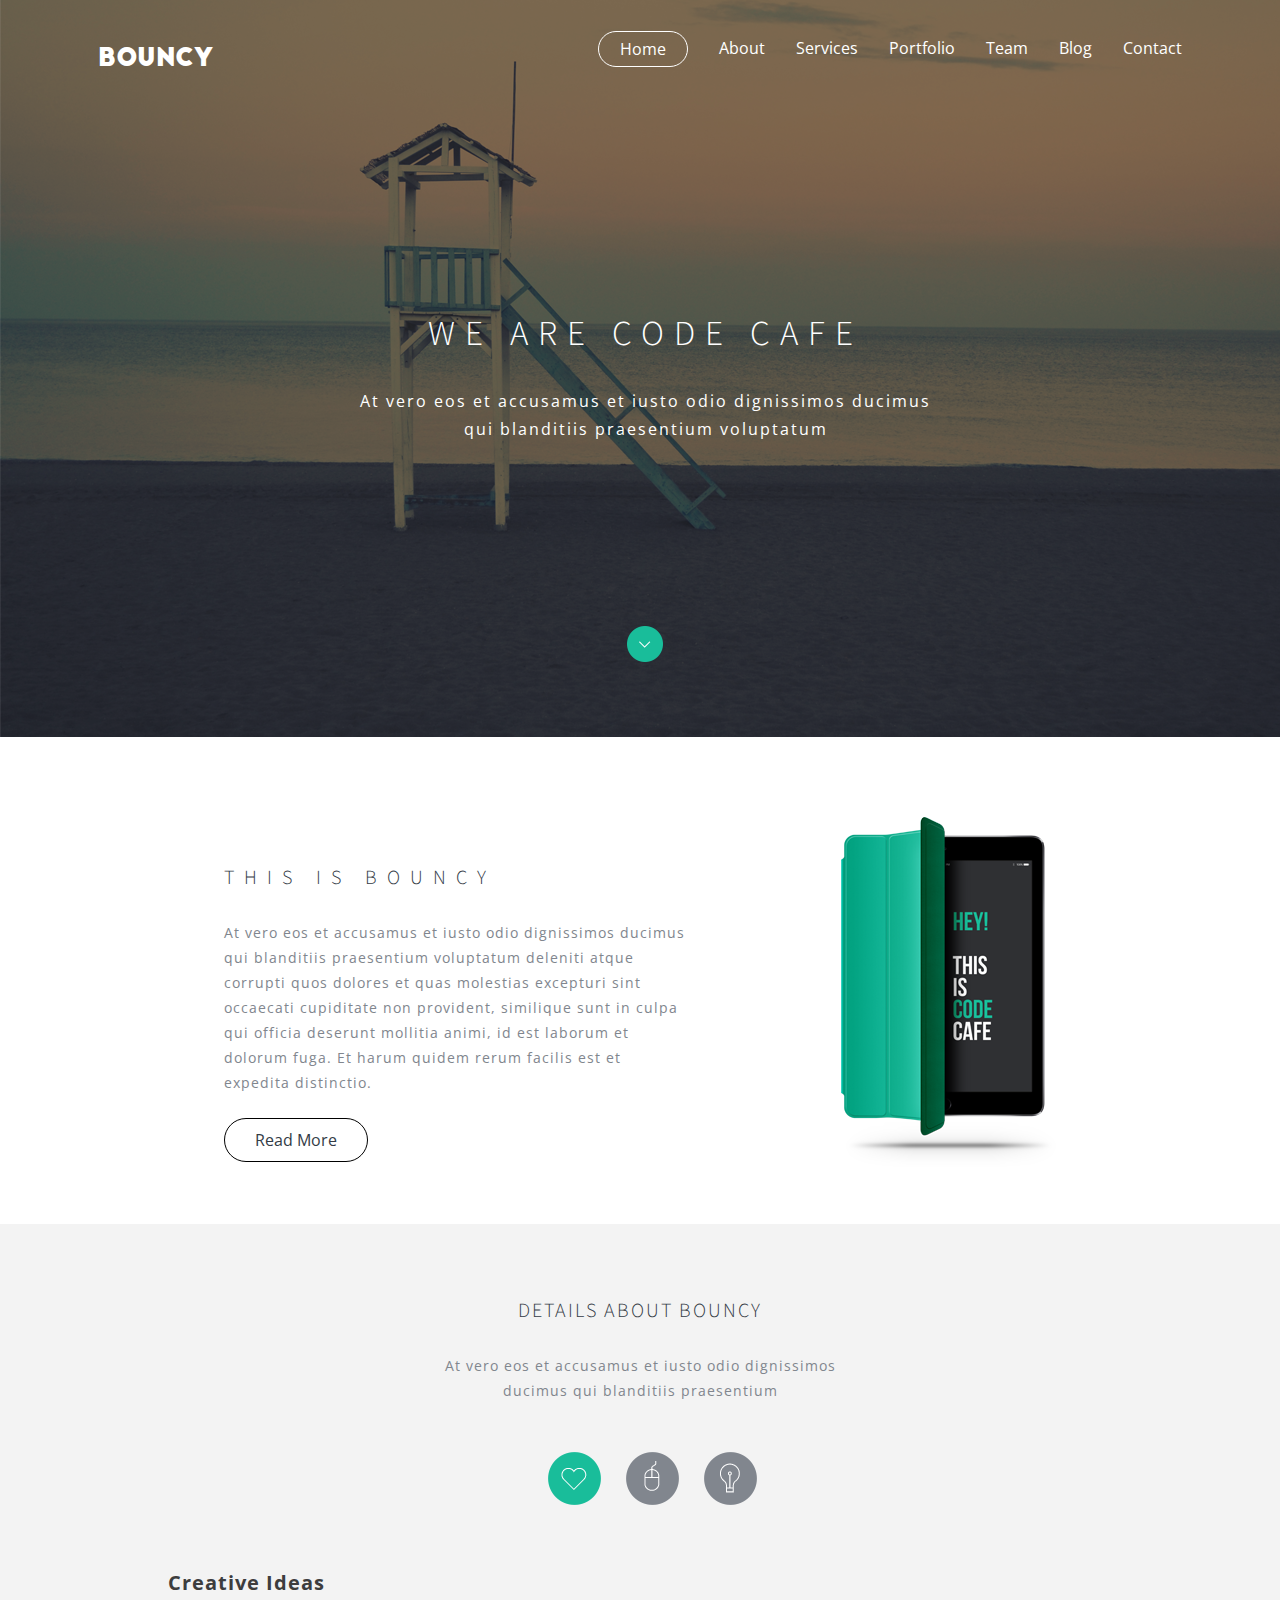
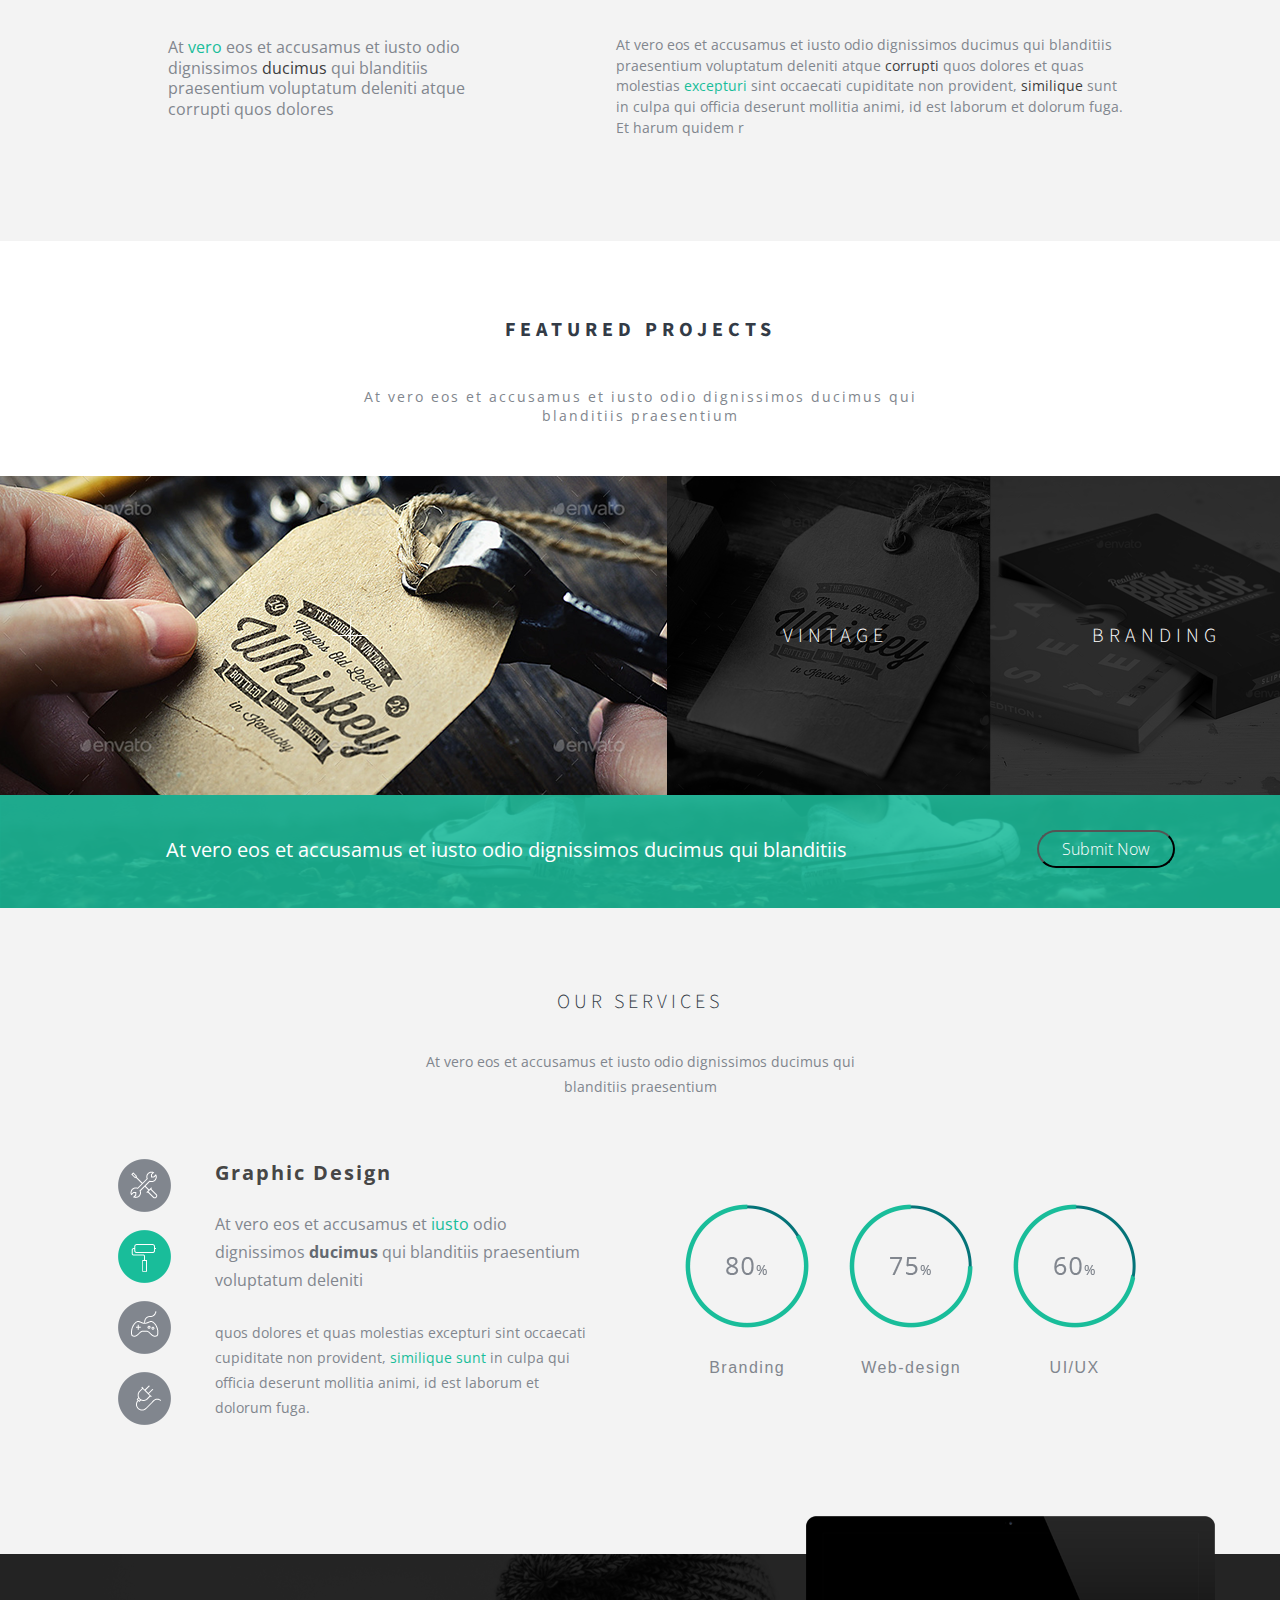
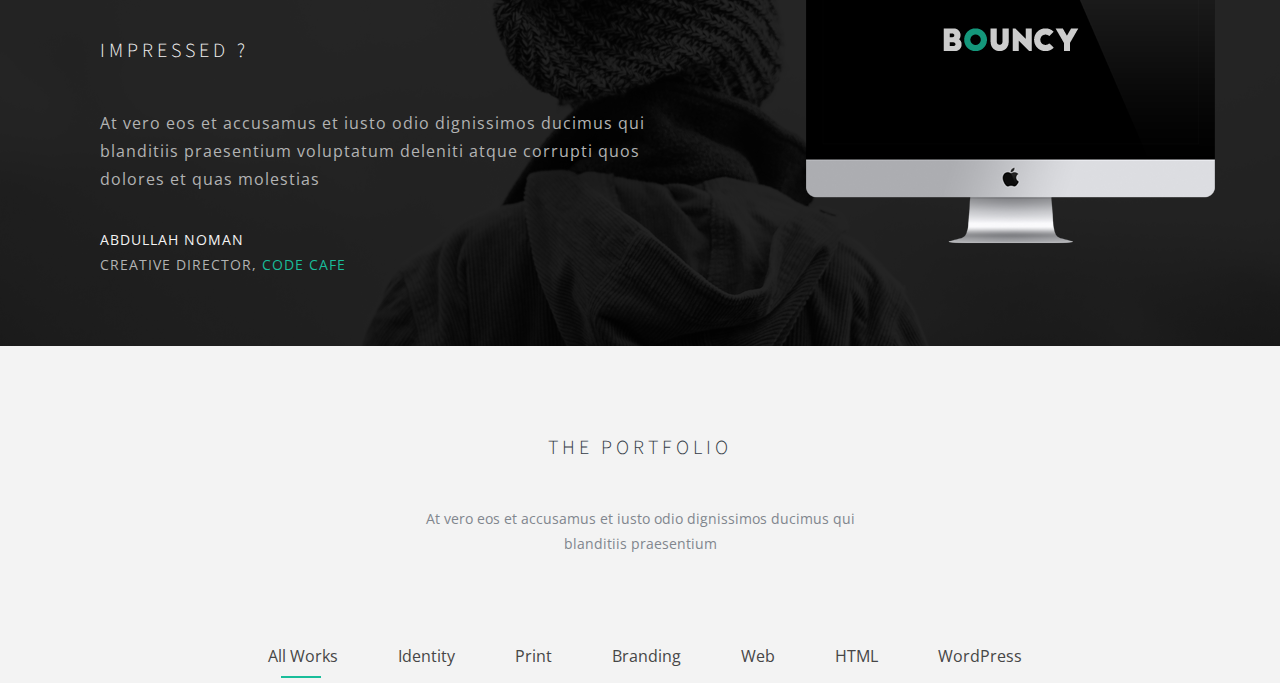
==== index.html @ ef4cc8e7 "з" ====
<!DOCTYPE html>
<html lang="en">
<head>
	<meta charset="UTF-8">
	<title>First Landing</title>
	<link rel="stylesheet" type="text/css" href="style.css">
	<script src="form_appear.js"></script>	
	<meta name="viewport" content="width=device-width, initial-scale=0.3">
	<link href="https://fonts.googleapis.com/css?family=Open+Sans|Source+Sans+Pro:300&display=swap" rel="stylesheet">
<link href="https://fonts.googleapis.com/css?family=Source+Sans+Pro:300&display=swap" rel="stylesheet">
<link href="https://fonts.googleapis.com/css?family=Muli:300&display=swap" rel="stylesheet">
<link href="https://fonts.googleapis.com/css?family=Assistant:300&display=swap" rel="stylesheet">
</head>
<body>

	<div class='header'>
		<div class='header_menu'>
	<div class='logo'><p>BOUNCY</p></div>
	<div class='menu'>
		<ul class='menulist'>
			<li>Home</li>
		<li>About</li>
		<li>Services</li>
		<li>Portfolio</li>
		<li>Team</li>
		<li>Blog</li>
		<li>Contact</li>
	   </ul>
	</div><!-------------------menu closer div---------------->

</div><!----------------------header_menu closer div-------------->

<div class="main">
	<div class="h1">
<h1>WE ARE CODE CAFE</h1></div>	
<div class="p1">
<p>At vero eos et accusamus et iusto odio dignissimos ducimus qui blanditiis praesentium voluptatum</p></div>
</div>
<img src="images/hover.png" alt="" class="hover">
</div><!-----------------------------------div header closer---------->





<!--------------------------------------------------------------------second PAGE----------------------------------------->
<div class="container2p">
		<div class="contentwrap2p">

		<div class="text">
			<div class="h1"><h1 id='bouncy2p'>THIS IS BOUNCY</h1></div>
			<p>At vero eos et accusamus et iusto odio dignissimos ducimus qui blanditiis praesentium voluptatum deleniti atque corrupti quos dolores et quas molestias excepturi sint occaecati cupiditate non provident, similique sunt in culpa qui officia deserunt mollitia animi, id est laborum et dolorum fuga. Et harum quidem rerum facilis est et expedita distinctio. </p>
			<div class="button">
				<button onclick='appear();' type='button' id='read_more'>Read More</button>
			</div>
		</div>
		<div class="img">
			<img src="images/ipad.png" alt="ipadpic">
		</div>

        </div><!---------------------------------contentwrap2p closer-------->

	</div>	<!---------------------------container2p closer----------->
	 <div id='form_overlay' class="form_overlay"><img src="images/form.png" alt=""></div>



<!-------------------------------------------------------THIRD PAGE----------------------------------------->

<div class="wrapper3p">

<div class="content3p">

	<div class="h13p"><h1>DETAILS ABOUT BOUNCY</h1></div>

	<div class="p3p"><p>At vero eos et accusamus et iusto odio dignissimos ducimus qui blanditiis praesentium</p></div>

	<div class="icons">
		<div class="icon1"><img src="images/icon1.png" alt=""></div>
		<div class="icon2"><img src="images/icon2.png" alt=""></div>
		<div class="icon3"><img src="images/icon3.png" alt=""></div>
	</div><!--icons close--->

</div><!--content3p close----->
<h1 id='ideas'>Creative Ideas</h1>
<div class="bottom_content">

	<div class="paragraph1" >
		
		<p>At <span class='blue'>vero</span> eos et accusamus et iusto odio dignissimos <span class='grey'>ducimus</span> qui blanditiis praesentium voluptatum deleniti atque corrupti quos dolores </p>
	</div><!-------paragraph 1 close----->

	<div class="paragraph2" >
		<p>At vero eos et accusamus et iusto odio dignissimos ducimus qui blanditiis praesentium voluptatum deleniti atque <span class='grey'>corrupti</span> quos dolores et quas molestias <span class='blue'>excepturi</span> sint occaecati cupiditate non provident, <span class='grey'>similique</span> sunt in culpa qui officia deserunt mollitia animi, id est laborum et dolorum fuga. Et harum quidem r</p>
	</div><!------paragraph 2 close------>

</div><!---------botom content close------>

</div><!----------wrapper3p close----------->

<!----------------------------------------------------4 page-------------------------------------->

	<div class="wrapper4p">
		<h1>FEATURED PROJECTS</h1>
		<p>At vero eos et accusamus et iusto odio dignissimos ducimus qui blanditiis praesentium</p>
	</div>

<!----------------------------------------------------5 page-------------------------------------->

<div class="images5p">
	<div id='ph1'class="photos"><img src="images/img15p.png" alt=""><div class="default1"><h1></h1></div></div>
	<div id='ph2'class="photos"><img src="images/img25p.png" alt=""><div class="default2"><div class="centered"><h1>VINTAGE</h1></div></div></div>
	<div id='ph3'class="photos"><img src="images/img35p.png" alt=""><div class="default3"><div class="centered"><h1>BRANDING</h1></div></div></div>
</div>


<div class="footer5p">
	<div class="imageinfooter"><img width='1371px'; src="images/footer.png" alt=""></div><!--------------imagefooter closer----->
	<div class="footertext_button"><div class="textfooter"><span id='h'>At vero eos et accusamus et iusto odio dignissimos ducimus qui blanditiis</span> </div>
<div class="buttonfooter"><button type='button'><span id='para'>Submit Now</span></button></div>
	</div><!--------ftextbutton closer------>

</div><!------------------------------------footer5p closer------------------>



<!------------------------------6 SIX PAGE-------------------------------------------------------------------------------->


<div class="wrapper6p"><!-----------------------------------------------------------OPEN      wrapper6p------------------------->

<div class="content6p"><!--------------------------------------------OPEN     content6p------------------------------------->




 <!------------------------------------------OPEN header 6p-------------------------------------------->
<div class="header6p"><h1>Our Services</h1><p>At vero eos et accusamus et iusto odio dignissimos ducimus qui blanditiis praesentium</p>
</div> <!-------------------------------------------header 6p closer------------------------------------->


 <!------------------------------------------OPEN inline_media------------------------------------------->
<div id="inline_media">


<!-------------------------------------------OPEN      icons6p------------------------------------->
<div class="icons6p">
	<img src="icon16p.png" alt="" class="icon_img">
	<img src="icon26p.png" alt="" class="icon_img">
	<img src="icon36p.png" alt="" class="icon_img">
	<img src="icon46p.png" alt="" class="icon_img">
</div><!-------------------------------------------icons6p  closer------------------------------------->






<!-------------------------------------------OPEN      texts6p------------------------------------->
<div class="texts6p">
	<h1>Graphic Design</h1>
	<p id='par1_6p'>At vero eos et accusamus et <span>iusto</span> odio dignissimos <span id='grey'>ducimus</span> qui blanditiis praesentium voluptatum deleniti</p>
	<p id='par2_6p'>quos dolores et quas molestias excepturi sint occaecati cupiditate non provident, <span>similique sunt</span> in culpa qui officia deserunt mollitia animi, id est laborum et dolorum fuga. </p>
</div><!-------------------------------------------texts6p closer------------------------------------->






<!-------------------------------------------OPEN      infographics------------------------------------->
<div class="infographics">


   <!----------OPEN inf1-------------->
	<div id="inf1">
		<img src="80p.png" alt="">
		<h1>Branding</h1>
	</div><!----------inf1 closer-------------->



	<!----------OPEN inf2-------------->
	<div id="inf2">
		<img src="75p.png" alt="">
		<h1>Web-design</h1>
	</div><!----------inf2 closer-------------->




<!----------OPEN inf3-------------->
	<div id="inf3">
		<img src="60p.png" alt="">
		<h1>UI/UX</h1>
	</div><!----------inf3 closer-------------->


</div><!--------------------------------------------infographics    closer------------------------------------->



</div><!--------------------------------------------inline_media  closer------------------------------------->





</div>	<!--------------------------------------------content6p    closer------------------------------------->

</div><!-----------------------------------------------------------wrapper6p    closer------------------------->













<!------------------------------------------------------------SEVEN PAGE------------------------------------------------>

<div class="wrapper7p"><!-----------------------------------------------------------OPEN      wrapper7p------------------------->

<div class="content7p"><!--------------------------------------------OPEN     content7p------------------------------------->


<!----------------------------------------------------OPEN textcontent_7p---------------------------->
<div class="textcontent_7p">


<!--------------------------------------------OPEN     part1_7p------------------------------------->
<div class="part1_7p">
<h1>Impressed ?</h1>
<p>At vero eos et accusamus et iusto odio dignissimos ducimus qui blanditiis praesentium voluptatum deleniti atque corrupti quos dolores et quas molestias</p>
</div><!--------------------------------------------part1_7p  closer------------------------------------->











<!--------------------------------------------OPEN     part2_7p------------------------------------->
<div class="part2_7p">
<p><span id='hl'>Abdullah Noman</span>
<br>Creative Director, <span id='gr'>Code Cafe</span></p>
</div><!--------------------------------------------part2_7p  closer------------------------------------->

</div><!----------------------------------------------------textcontent_7p closer------------------------------>






<!--------------------------------------------OPEN    image_7p------------------------------------->
<div class="image_7p">
	<img src="imac.png" alt="">
</div><!--------------------------------------------image_7p  closer------------------------------------->








</div><!--------------------------------------------CONTENT7p  closer------------------------------------->

</div><!--------------------------------------------wrapper7p  closer------------------------------------->









<!-----------------------------------------------------------EIGHT PAGE-------------------------------------------------->


<div class="wrapper_8p"><!-----------------------------------------------------------OPEN      wrapper8p------------------------->

<div class="content_8p"><!--------------------------------------------OPEN     content8p------------------------------------->




<!--------------------------------------------OPEN text8p------------------------------------->
<div class="text_8p">
	<h1>THE PORTFOLIO</h1>
	<p>At vero eos et accusamus et iusto odio dignissimos ducimus qui blanditiis praesentium</p>
</div><!--------------------------------------------text_8p  closer------------------------------------->



<!--------------------------------------------OPEN menu_8p------------------------------------->
<div class="menu_8p">
	<ul class="menu">
		<div id="rel"><li>All Works</li></div>
		<li>Identity</li>
		<li>Print</li>
		<li>Branding</li>
		<li>Web</li>
		<li>HTML</li>
		<li>WordPress</li>
	</ul>
</div><!--------------------------------------------menu_8p  closer------------------------------------->







</div><!--------------------------------------------CONTENT8p  closer------------------------------------->

</div><!--------------------------------------------wrappep8P  closer------------------------------------->


</body>
</html>
---- style.css ----
@media only screen and (max-width: 414px){
	body{
		width:100%;
		max-width:420px;
		}
}



body{
	width:100%;
	max-width: 1366px;
	margin:0;
	padding: 0;
	min-width: 1270px;

}
*{
	-webkit-font-smoothing:antialised;
}

/*----------------------------------font--------------------------*/
@font-face {
    font-family: 'big_johnregular';
    src: url('big_john-webfont.woff2') format('woff2'),
         url('big_john-webfont.woff') format('woff');
    font-weight: normal;
    font-style: normal;}



/*------------------------------------------------------------header---------------------------------------------*/

*,:*{
	box-sizing: border-box;
}
.header{

	width:100%;
	height:737px;
	position:relative;
	top:0;
	left:0;
	background-image: url("images/headerimg.png");}

.header_menu{
	font-family: 'Open Sans', sans-serif;
font-family: 'Source Sans Pro', sans-serif;
font-family:'big john';
position: absolute;
display: flex;
justify-content: space-between;
width:100%;
padding:0;
margin: 0;
padding-top: 21px;
color:white;


}
.logo{
	margin-left:98px;
	font-family: 'big_johnregular';
	font-size: 25px;


}
.logo p{
	font-size: 25px;
font-family: 'big_johnregular',sans-serif;
}

.menulist {
	display:flex;
	list-style: none;
	margin-right:98px;
	font-family: 'Open Sans'
	font-size:16px;	
}
.menulist li{
	font-family: 'Open Sans';
	font-size:16px;	
	padding-left:31px; 
}

.menulist :nth-child(1){
	padding-right:10px;
	padding: 6px 21px;
	border:1px solid white;
	border-radius: 20px;
	margin-top: -6px;
}

.main{
	
	position: absolute;
	top:262px;
	left:27%;
	color: white;
}
.h1,.p1{
	text-align: center;
	vertical-align: middle;
}
.h1 h1{
	font-size: 35px;
	font-weight: 300;
	letter-spacing: 10px;
	padding-bottom:2px;
font-family: 'Source Sans Pro', sans-serif;
margin-bottom: 10px;
}
.p1 p{
font-family: 'Open Sans', sans-serif;
	font-size:16px;
	width:600px;
	letter-spacing: 2px;
	line-height: 28px;
}
.hover{
	position: absolute;
	bottom:75px;
	left:49%;
}


/*--------------------------------------------------------SECOND PAGE-------------------------------*/

.container2p{
		width:100%;
	height:487px;
	margin: 0;
	padding: 0;
display: flex;
flex-direction: row;
justify-content: center;

}

.contentwrap2p{
	width:832px;
	height: 355px;
	display: flex;
flex-direction: row;
justify-content: space-between;
margin-top: 80px;
}
.text{
	display: inline-block;
	height:273px;
	width: 465px;
	font-family: 'Open Sans',sans-serif;
	
}
.h1{
	font-size: 14px;
	letter-spacing: 2px;
	font-weight: 300;
	margin-top:47.4px;
	margin-bottom: 26px;
	font-family: 'Muli', sans-serif;
}
#bouncy2p{
	font-family: 'Source Sans Pro', sans-serif;
	font-weight: 300;
	font-size: 20px;
	color: #333b46;
	text-align: left;
}

.text p{
	font-size: 14px;
	letter-spacing:1px;
	line-height: 25px; 
	color: #81868e;
	font-family: 'Open Sans', sans-serif;
}
.text button{
	font-size: 16px;
	margin-top: 9px;
	border: 1px solid black;
	border-radius: 30px;
	padding: 10px 30px;
	background-color: transparent;
	color:#333b46;
	font-family: 'Open Sans', sans-serif;
	margin-left: 0;
}
.img{
	width:215px;
}
.form_overlay{
	position: absolute;
	top:120%;
	left: 40%;
opacity: 1;
animation:fadein 1.5s linear;
display: none;
}

@keyframes fadein {
    from { opacity: 0; }
    to   { opacity: 1; }
}


#read_more:focus{
outline:none;	
}
*{
	-webkit-font-smoothing:subpixel-antialiased;
}

/*------------------------------------------third page---------------------------------*/

.wrapper3p{
	width:100%;
	height:617px;
	margin: 0;
	padding: 0;
	background-color:#f3f3f3;
}
.h13p{
	margin-top: 60px;
	font-size: 14px;
	letter-spacing: 2px;
	font-weight: 300;
	font-family: 'Muli', sans-serif;
	justify-content: center;

}

.h13p h1{
	font-weight: 300;
	font-size: 20px;
	font-family: 'Source Sans Pro', sans-serif;
	color: #333b46;
}

.content3p p{
	font-size: 16px;
	letter-spacing:1px;
	line-height: 25px; 
	color: #81868e;
	font-family: 'Open Sans',sans-serif;
}
.p3p{
	font-size: 14px;
	color: #81868e;
	margin-bottom: 35px;
	margin: 0 auto 35px;
}
.p3p p{
	color:#81868e;
	font-size: 14px;
	font-family: 'Open Sans', sans-serif;
	width: 450px;
	-ms-text-align-last: auto;
	text-align:center;
}

#ideas{
	margin-top: 60px;
	margin-bottom: 25px;
	font-size: 20px;
	letter-spacing:1px;
	color: #81868e;
	font-family: 'Open Sans',sans-serif;
	color:#3d3d3e;
	margin-left: 168px;
}
.icons>*{
	margin-left:25px; 
}
.paragraph1 p{
	color: #81868e;
	width: 330px;
	line-height: 1.3rem;
	font-size: 16px;
	font-family: 'Open Sans', sans-serif;

}
.paragraph2 {
	width: 513px;
	padding-left: 118px;
	
}

.paragraph2 p{
	width: 513px;
	font-size: 14px;
	color: #81868e;
	font-family: 'Open Sans', sans-serif;	
	line-height: 1.3rem;
}

.content3p{
	display: flex;
	flex-direction: column;
	text-align: center;
}


.icons{
	display: flex;
	flex-direction: row;
	justify-content: center;
}

.bottom_content{
	display: flex;
	margin:0 168px 230px;
}
.blue{
	color:#19bd9a;
}
.grey{
	color: #3d3d3e;
}

body{
	overflow-x: hidden;
}
.wrapper4p{
	width: 100%;
	height: 235px;
	display: flex;
	flex-direction: column;
	text-align: center;
	justify-content: center;
	margin: 0;
	padding: 0;
}
.wrapper4p h1{
	font-family: 'Source Sans Pro', sans-serif;
	font-size: 20px;
	letter-spacing: 5px;
	color: #333b46;
	margin-bottom: 29px;
	padding-top: 25px;
	
}
.wrapper4p p{
	color: #81868e;
	font-size: 14px;
	letter-spacing: 2px;
	font-family: 'Open Sans', sans-serif;
	width: 600px;
	margin:14px auto;
}


/*---------------------------------5 page -------------------------------------------*/

.images5p{
	

		margin:0 auto;
	display: flex;
		width:100%;
	
	height: 319px;
text-align: center;
min-width: 1270px;
	max-width: 1366px;


}

.centered h1{
	font-family: 'Source Sans Pro', sans-serif;
	font-size: 20px;
	letter-spacing: 5px;
	color: white;
	font-weight: 300;

}

.photos{
		position: relative;
}
#ph1{
	width:696px;
}
#ph2{
	width:336px;
}
#ph3{
	width:334px;
margin-right: -30px;
}


.photos img{
	position: absolute;
	top:0;
	left:0;
	z-index: 5;
}


.default2{
	align-items: center;
	justify-content: center;
	display: flex;
	width:336px;
	height: 100%;
	position: absolute;
	top:0;
	left:0;
	z-index: 6;
	background-image: url('images/hoverimg25p.png');background-color: rgba(0,0,0,0.75);
	background-blend-mode: overlay;
	
}
.default3{
	align-items: center;
	justify-content: center;
	display: flex;
		width:334px;
	height: 100%;
	position: absolute;
	top:0;
	left:0;
	z-index: 6;
	background-image: url('images/hoverimg35p.png');background-color: rgba(0,0,0,0.75);
	background-blend-mode: overlay;
	
}

.default2:hover{
	opacity:0;
	transition: opacity 0.3s;
}
.default3:hover{
	opacity:0;
transition: opacity 0.3s;		
}


.footer5p{
position: relative;
		margin:0 auto;
	display: flex;
		width:100%;
		max-width: 1366px;
	
}

.imageinfooter{
width:100%;
	position: absolute;
	top: 0;
	left:0;
	right: 0;
	bottom: 0;
	max-width: 1366px;
}

}
.footertext_button button{
	display: block;
}
.footertext_button{
	display: inline-flex;
	justify-content: space-between;
	align-items: center;
	position: absolute;
	left: 13%;
	top:35px;
	}
	#para {
	font-family: 'Open Sans', sans-serif;
	font-size: 16px;
	color: white;
	font-weight: 300;
	}
	#h{
		font-family: 'Open Sans', sans-serif;
		font-size: 20px;
		color: white;
	}
	button{
		background-color: transparent;
 border-radius:20px;
 margin-left: 190px;
 padding: 6px 23px;
	}
	button:focus{
		outline: none;
	}
	/*-----------------------------------------------------------------------6 page-------------------------------------*/

.wrapper6p{
	padding:0;
	margin:0 auto;
	margin-top:113px;
	width:100%;
	height:100%;
	max-height: 646px;/* приблизительно,отредактируй сверив с главным файлом*/
	background-color: #f3f3f3;
	min-width: 1270px;
	max-width: 1366px;

}

.content6p{
width:100%;
	height:100%;
	display: flex;
	flex-wrap:wrap;
	padding-bottom: 130px;
}


/*-----------------------------------------------------------------------header 6p-------------------------------------*/
.header6p{
	width:100%;
	text-align: center;
}
.header6p h1{
	font-family: 'Source Sans Pro', sans-serif;
	font-weight: 300;
	text-transform: uppercase;
	font-size:20px; 
	color:#333b46;
	letter-spacing: 4px;
	margin:80px 0 33px;
}
.header6p p{
	font-family: 'Open Sans', sans-serif;
	font-size: 14px;
	color: #81868e;
	line-height: 25px;
	width: 100%;
	max-width: 470px;
	margin:0 auto;
	padding-bottom: 60px; 
}


/*--------------------------------------------------------------------inline_media------------------------------------*/
#inline_media{
	display: inline-flex;
	width:100%;
	height:100%;
	max-height:273px; 
	justify-content: center;
	min-width: 1270px;
}




/*-----------------------------------------------------------------------icons 6p-------------------------------------*/
.icons6p{
	display:flex;
	flex-direction: column;
	width:100%;
	max-width: 53px;
	margin-left: -2%;
	padding-right: 44px;
}
.icons6p img{
	padding:0 0 18px 0 ;
}


/*------------------------------------------------------------------------texts6p-------------------------------------*/

.texts6p{
	width: 100%;
	max-width: 380px;
	margin-right: 50px;
}
.texts6p span{
	color:#19bd9a;
}
#grey{
	color:#636971;
font-weight: 700;
}

.texts6p h1{
	margin: 0;
	color:#464646;
	font-family: 'Open Sans', sans-serif;
	font-size: 20px;
	letter-spacing: 2px;
	margin-bottom: 24px;
}
.texts6p p{
	font-family: 'Open Sans', sans-serif;
	font-size: 16px;
	color: #81868e;
	line-height: 28px;
	min-width: 300px;
}
#par1_6p{
	margin-bottom: 26px;
}
#par2_6p{
	font-family: 'Open Sans', sans-serif;
	font-size: 14px;
	color: #81868e;
	line-height: 25px;
}
/*--------------------------------------------------------------infographics-------------------------------------*/
.infographics{
	display: flex;
	width:100;
	max-width:455px;
	height:100%;
	align-self: center;
	margin-left: 40px;
}
.infographics #inf1 h1{
	text-align: center;
}
.infographics #inf2,#inf3{
	padding-left:40px;
	text-align: center;
}

.infographics h1{
	font-family: 'Roboto', sans-serif;
	font-weight: 300;
	color: #81868e;
	font-size:16px;
	letter-spacing: 1.5px;
}
.infographics img{
	margin-bottom: 16px;
}




/*------------------------------------------------------------SEVEN PAGE---------------------------------------------------------------------------------------------------------------------------*/

/*----------------------------------------------------------wrapper7p-------------------------*/

.wrapper7p{
	width:100%;
	height:100%;
	max-height: 392px;
	min-height: 392px;
	padding:0;
	margin:0 auto;
	max-width: 1366px;
	background-image: url('background7p.png');
	background-size: cover;
	min-width: 1270px;
}

/*----------------------------------------------------------content7p--------------------------------*/
.content7p{
	width: 100%;
	height:100%;
	display: flex;
	justify-content: space-between;
		position: relative;

}


/*----------------------------------------------------------------------------------TEXTCONTENT7P-------------------------------------------------------------------------------*/
.textcontent_7p{
	display: flex;
	flex-direction: column;
	width: 100%;
	max-width: 550px;
	height: 100%;
	margin: 70px 160px 90px 100px;
}

.part1_7p h1{
	font-family: 'Source Sans Pro',sans-serif;
font-size: 20px;
color:#f3f3f3;
letter-spacing: 4px;
text-transform: uppercase;
margin-bottom: 44px;
font-weight: 300;
}

#hl{
	color:#f3f3f3;;
}
.part1_7p p{
	font-family: 'Open Sans',sans-serif;
	font-size: 16px;
	color:#b2b3b3;
	margin-bottom: 20px;
	letter-spacing: 1px;
	min-width: 300px;
	line-height: 28px;
}
.part2_7p p{
	text-transform: uppercase;
	font-size: 14px;
	color:#b2b3b3;
	font-family: 'Open Sans',sans-serif;
	width: 220px;
	letter-spacing: 1px;
	min-width: 300px;
	line-height: 25px;
}
#gr{
	color:#19bd9a;
}

/*--------------------------------------------image_7p---------------------------------------------------*/

.image_7p{
	position: absolute;
	left: 63%;
	top:-9%;
}




/*------------------------------------------------------------EIGHT PAGE---------------------------------------------------------------------------------------------------------------------------*/

/*----------------------------------------------------------wrapper8p-------------------------*/

.wrapper_8p{
	padding:0;
	margin:0 auto;
	width:100%;
	height:100%;
	max-width: 1366px;/* приблизительно,отредактируй сверив с главным файлом*/
	max-height: 646px;/* приблизительно,отредактируй сверив с главным файлом*/
	background-color: #f3f3f3;
	min-width: 1270px;

}
.content_8p{
width:100%;
	height:100%;
	display: flex;
	flex-direction: column;
}



.text_8p{
	text-align:center;
	margin:75px auto 75px;
}

.text_8p h1{
	font-family: 'Source Sans Pro', sans-serif;
	font-weight: 300;
	text-transform: uppercase;
	font-size:20px; 
	color:#333b46;
	letter-spacing: 4px;
	padding-bottom: 30px;
}
.text_8p p{
font-family: 'Open Sans', sans-serif;
	font-size: 14px;
	color: #81868e;
	line-height: 25px;
	width: 100%;
	max-width:450px;
}
.menu_8p ul{
	display: flex;
	list-style: none;
	justify-content: center;
	margin-top: 0;
	
}

.menu_8p ul li{
	font-family: 'Open Sans', sans-serif;
	color:#464646;
	font-size: 16px;
	padding:0 30px;
}

#rel{
	position: relative;
}
.menu_8p ul li:nth-child(1){
	padding-left: 0;
}
.menu_8p ul li:nth-child(1):after{
	content: "";
    position: absolute;
    width:40px;
    height: 1px;
    top:30px;
    left: 13px;
    border-bottom: 2px solid #19bd9a;
}
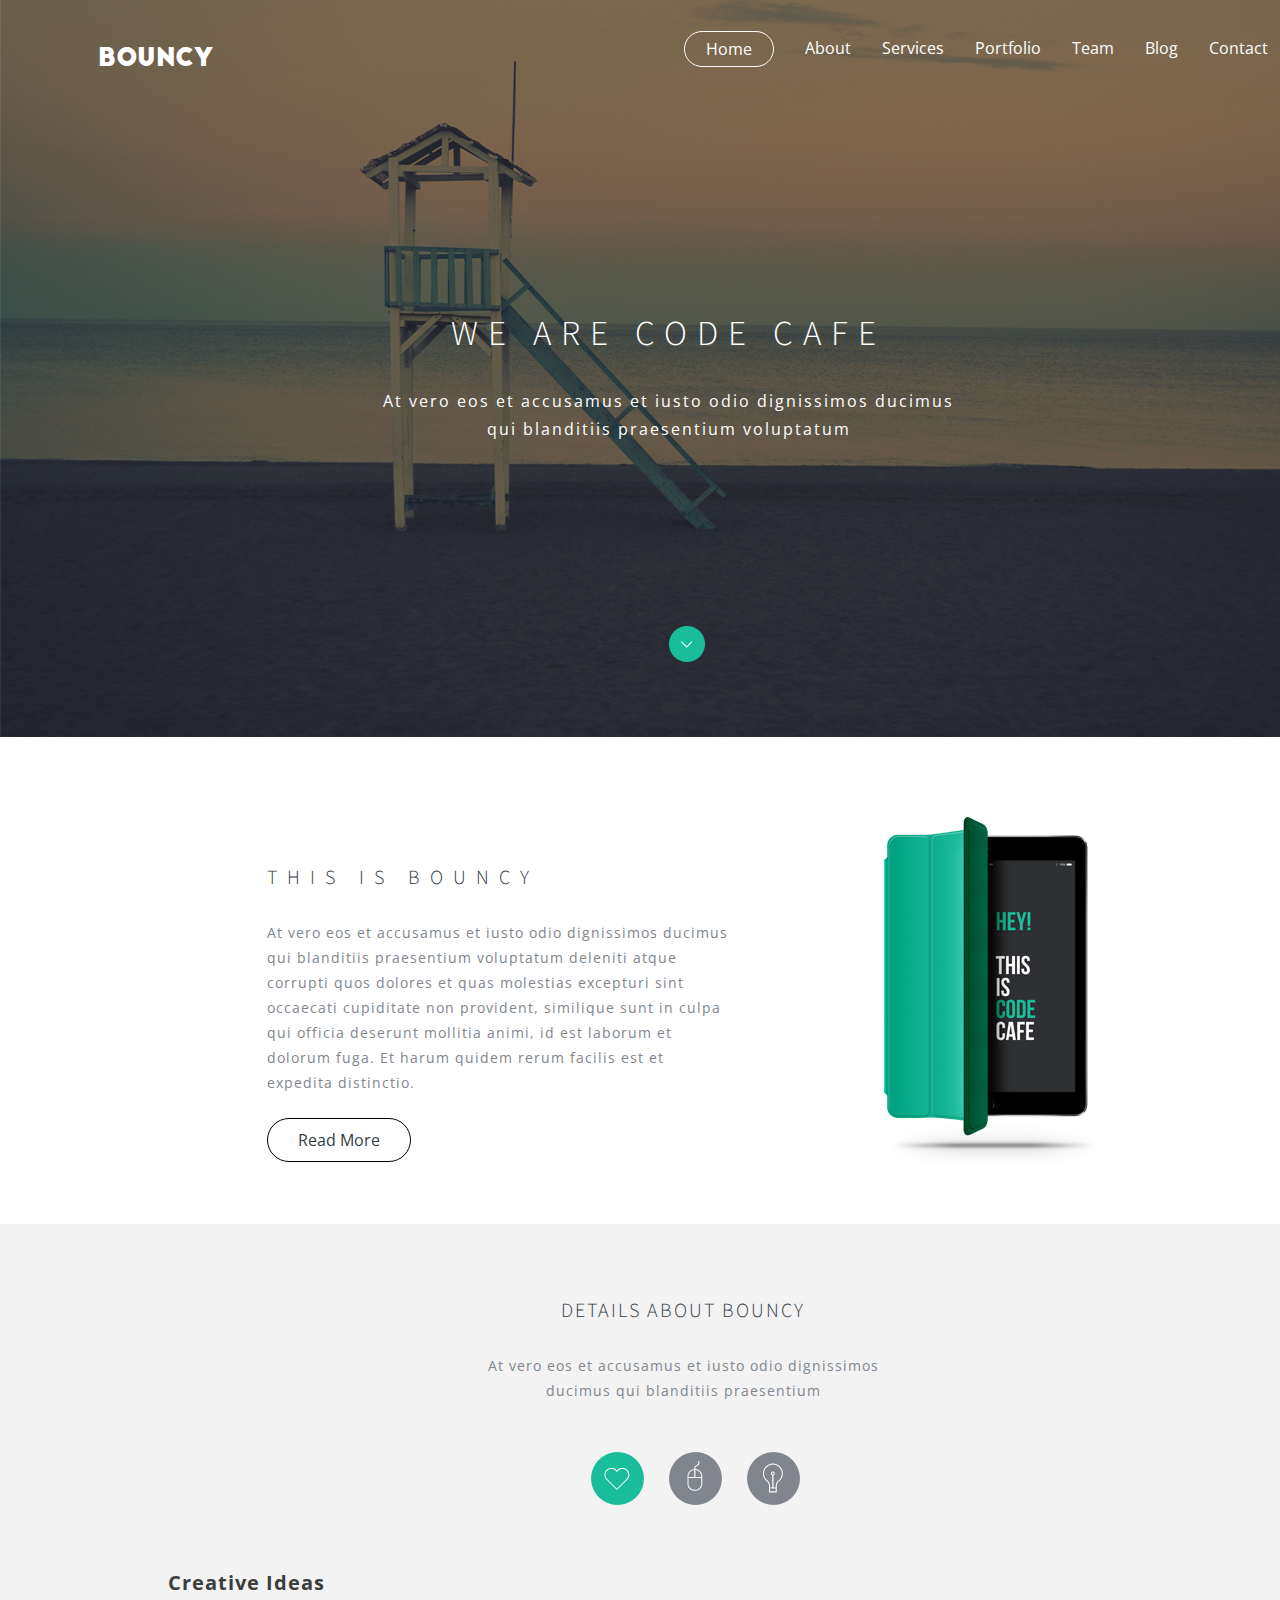
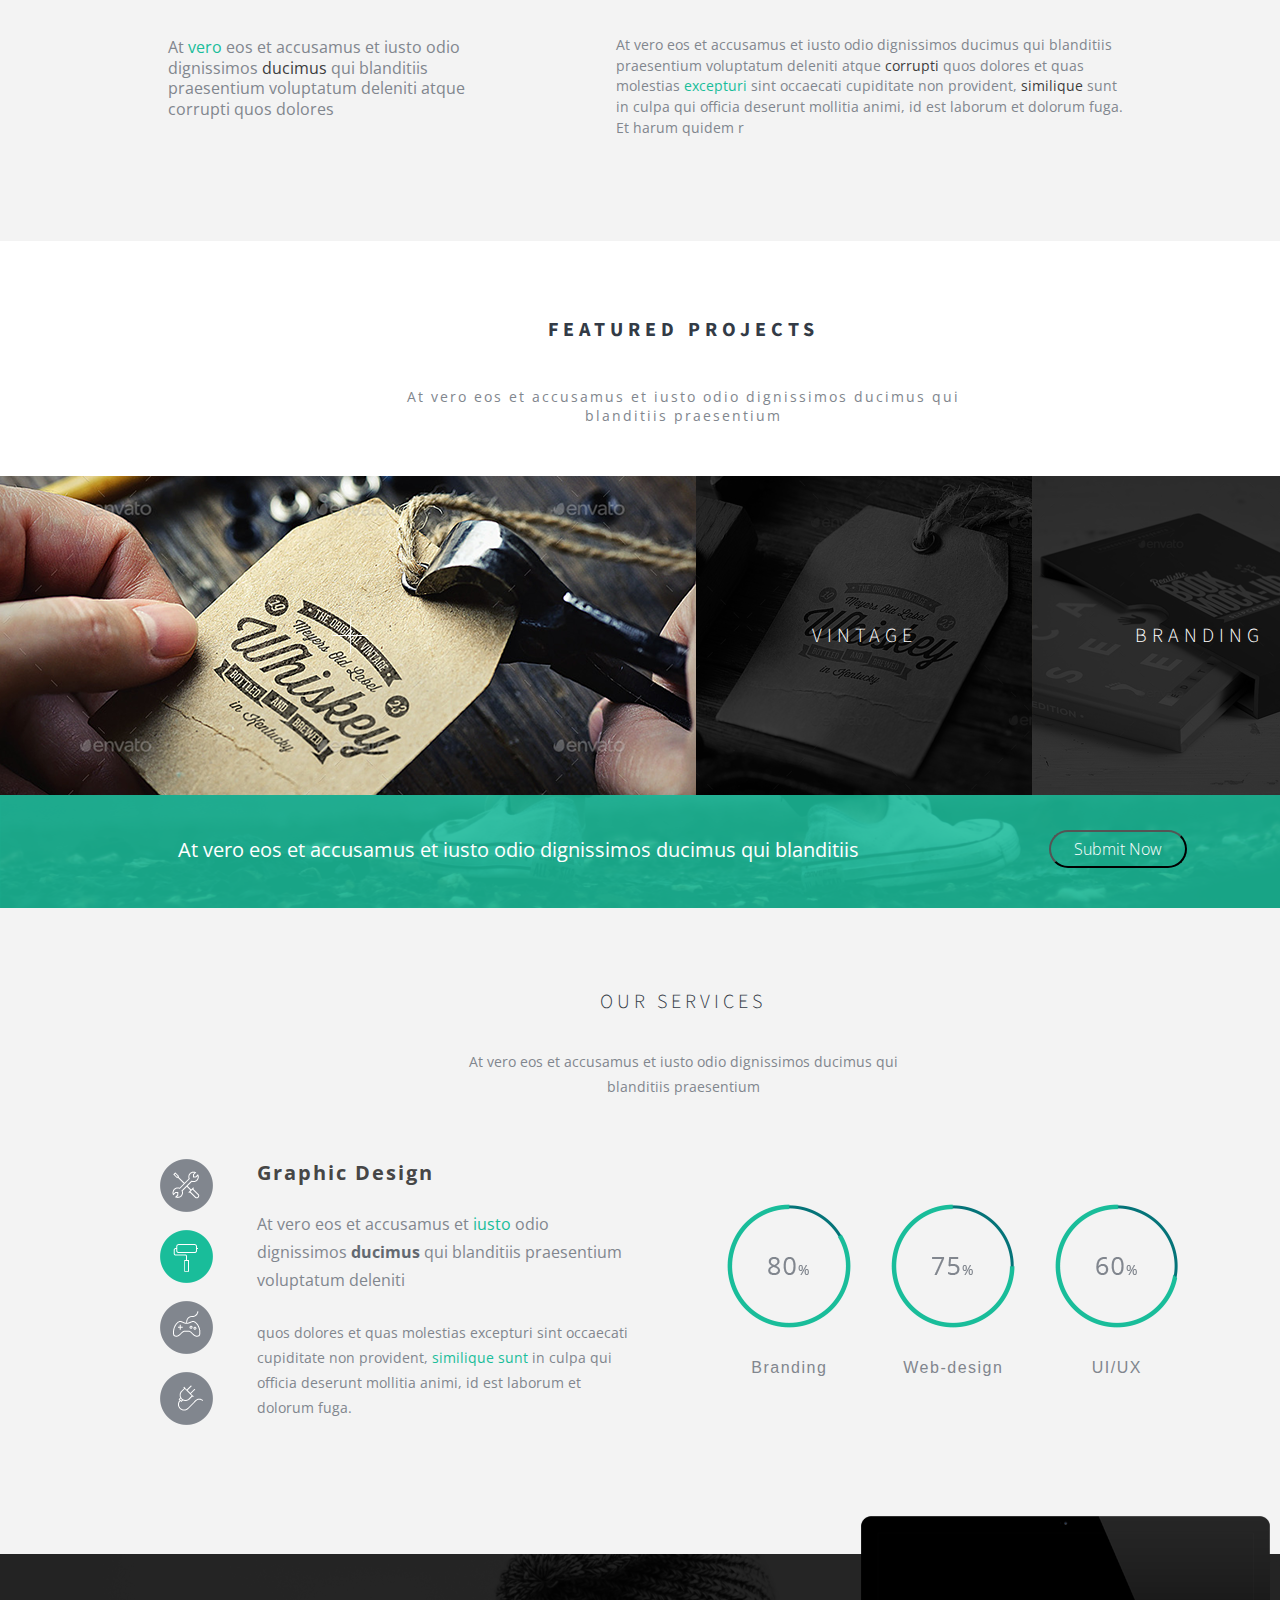
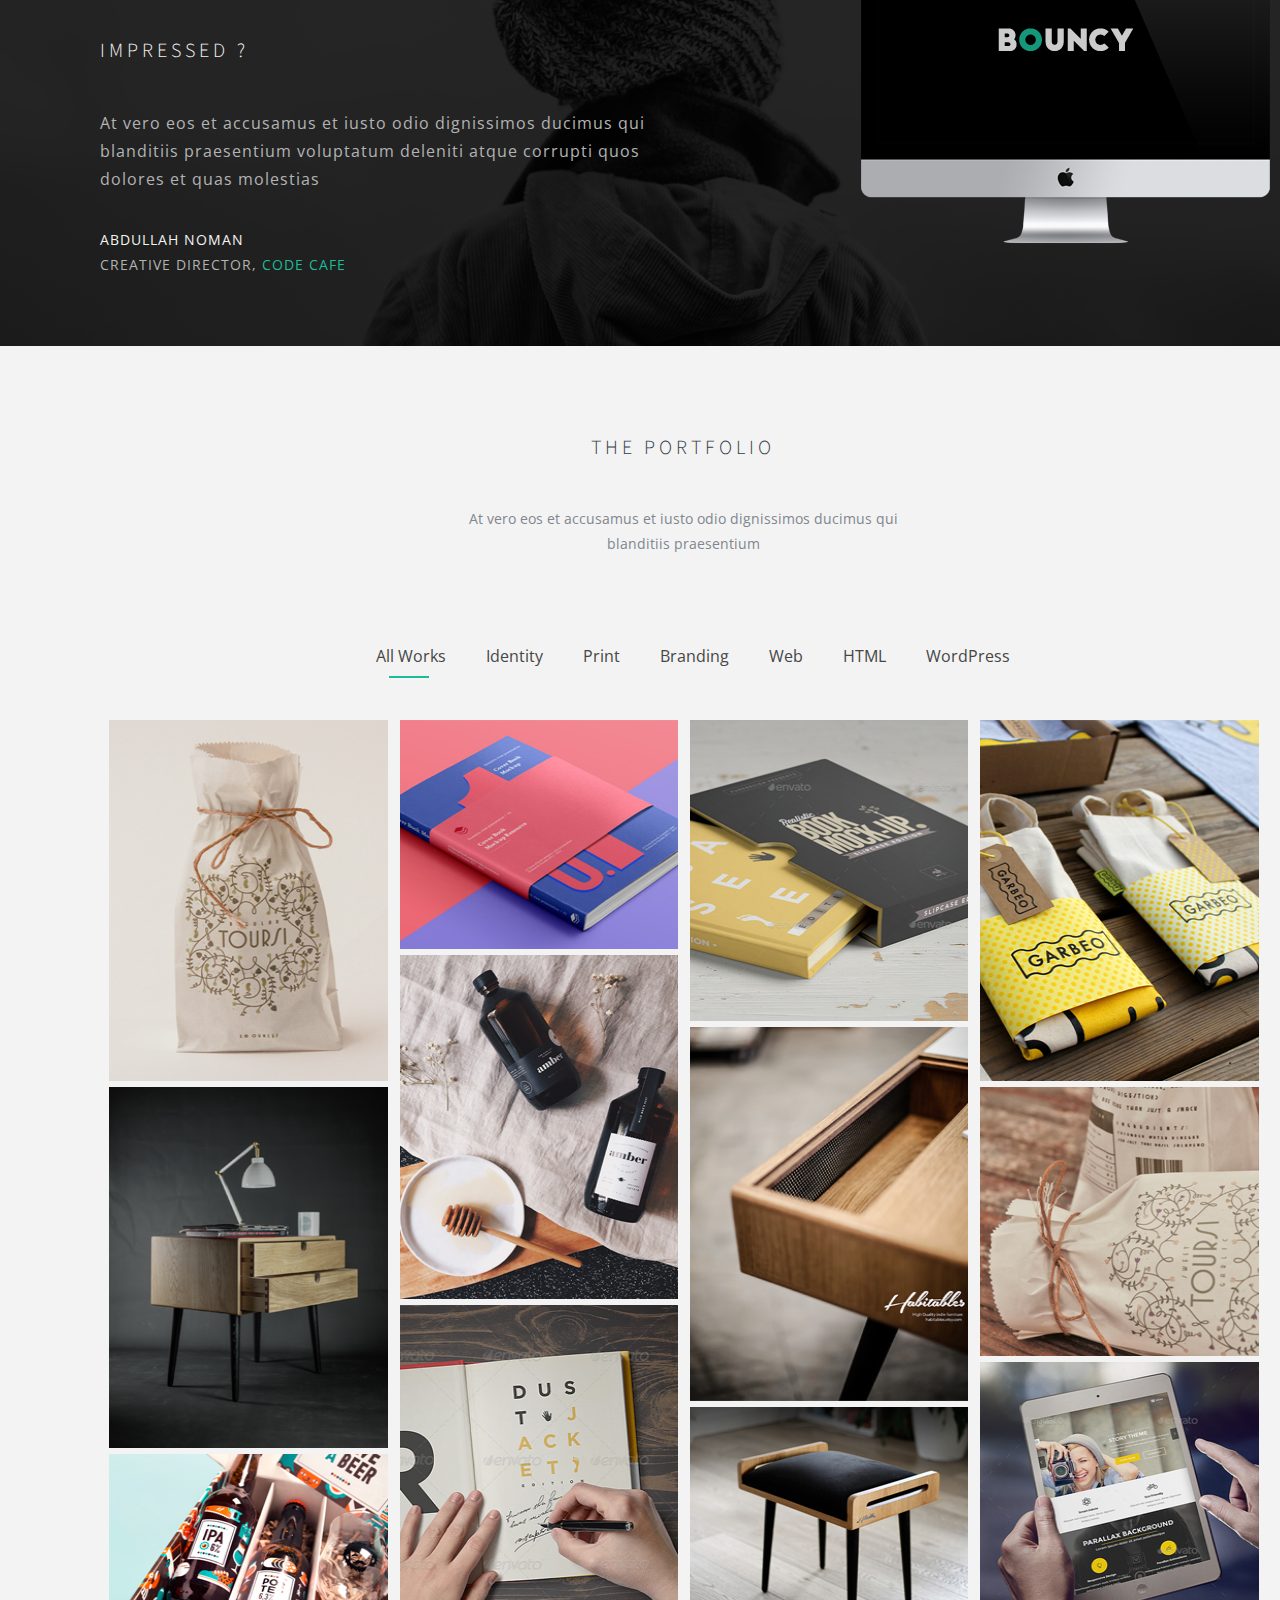
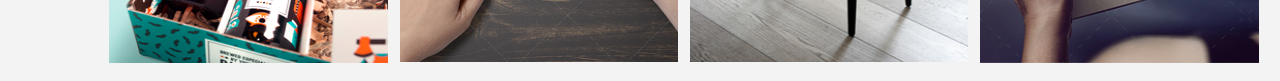
==== commit 6af50f7e: "8" ====
--- a/index.html
+++ b/index.html
@@ -13,6 +13,7 @@
 </head>
 <body>
 
+
 	<div class='header'>
 		<div class='header_menu'>
 	<div class='logo'><p>BOUNCY</p></div>
@@ -328,5 +329,65 @@
 </div><!--------------------------------------------wrappep8P  closer------------------------------------->
 
 
+<!--------------------------------------------------------nine page--------------------------------------------------->
+<!--------------------------------------------firts column---------------------------------------------->
+<div class="wrapper_9p">
+<div class="image_wrap9p">
+
+<div class='imgcont' id='col11'>
+	<img id='col11img' src="cols11.png" alt=""><div class='ghost' id="ghost11"><h1>first item</h1><p>At vero eos et accusamus et iusto odio dignissimos ducimus qui blanditiis praesentium</p></div>
+</div>
+	<div class='imgcont' id='col12'>
+	<img id='col12img' src="cols12.png" alt=""><div class='ghost' id="ghost12"><h1>second item</h1><p>At vero eos et accusamus et iusto odio dignissimos ducimus qui blanditiis praesentium</p></div>
+</div>
+	<div class='imgcont' id='col13'>
+	<img id='col11img' src="cols13.png" alt=""><div class='ghost'id="ghost13"><h1>third itemE</h1><p>At vero eos et accusamus et iusto odio dignissimos ducimus qui blanditiis praesentium</p></div>
+</div>
+
+
+<!--------------------------------------------second column---------------------------------------------->
+<div class='imgcont' id='col21'>
+	<img id='col21img' src="cols21.png" alt=""><div class='ghost' id="ghost21"><h1>first item</h1><p>At vero eos et accusamus et iusto odio dignissimos ducimus qui blanditiis praesentium</p></div>
+</div>
+	<div class='imgcont' id='col22'>
+	<img id='col22img' src="cols22.png" alt=""><div class='ghost' id="ghost22"><h1>second item</h1><p>At vero eos et accusamus et iusto odio dignissimos ducimus qui blanditiis praesentium</p></div>
+</div>
+	<div class='imgcont' id='col23'>
+	<img id='col23img' src="cols23.png" alt=""><div class='ghost'id="ghost23"><h1>third itemE</h1><p>At vero eos et accusamus et iusto odio dignissimos ducimus qui blanditiis praesentium</p></div>
+</div>
+
+<!--------------------------------------------third column---------------------------------------------->
+
+<div class='imgcont' id='col31'>
+	<img id='col31img' src="cols31.png" alt=""><div class='ghost' id="ghost31"><h1>first item</h1><p>At vero eos et accusamus et iusto odio dignissimos ducimus qui blanditiis praesentium</p></div>
+</div>
+	<div class='imgcont' id='col32'>
+	<img id='col32img' src="cols32.png" alt=""><div class='ghost' id="ghost32"><h1>second item</h1><p>At vero eos et accusamus et iusto odio dignissimos ducimus qui blanditiis praesentium</p></div>
+</div>
+	<div class='imgcont' id='col33'>
+	<img id='col33img' src="cols33.png" alt=""><div class='ghost'id="ghost33"><h1>third itemE</h1><p>At vero eos et accusamus et iusto odio dignissimos ducimus qui blanditiis praesentium</p></div>
+</div>
+
+
+
+<!--------------------------------------------fourth column---------------------------------------------->
+
+<div class='imgcont' class='imgcontr' id='col41'>
+	<img id='col41img' src="cols41.png" alt=""><div class='ghost' id="ghost41"><h1>first item</h1><p>At vero eos et accusamus et iusto odio dignissimos ducimus qui blanditiis praesentium</p></div>
+</div>
+	<div class='imgcont' class='imgcontr' id='col42'>
+	<img id='col42img' src="cols42.png" alt=""><div class='ghost' id="ghost42"><h1>second item</h1><p>At vero eos et accusamus et iusto odio dignissimos ducimus qui blanditiis praesentium</p></div>
+</div>
+	<div class='imgcont' class='imgcontr' id='col43'>
+	<img id='col43img' src="cols43.png" alt=""><div  class='ghost'id="ghost43"><h1>third itemE</h1><p>At vero eos et accusamus et iusto odio dignissimos ducimus qui blanditiis praesentium</p></div>
+</div>
+
+
+
+
+
+</div><!-------------------image wraper9p closer------------------------------------------>
+</div><!----------------------------------wrapper_9p closer---------------------------------------------------->
+
 </body>
 </html>--- a/style.css
+++ b/style.css
@@ -1,9 +1,3 @@
-@media only screen and (max-width: 414px){
-	body{
-		width:100%;
-		max-width:420px;
-		}
-}
 
 
 
@@ -12,7 +6,7 @@
 	max-width: 1366px;
 	margin:0;
 	padding: 0;
-	min-width: 1270px;
+	min-width: 1366px;
 
 }
 *{
@@ -779,7 +773,7 @@
 	font-family: 'Open Sans', sans-serif;
 	color:#464646;
 	font-size: 16px;
-	padding:0 30px;
+	padding:0 20px;
 }
 
 #rel{
@@ -796,4 +790,427 @@
     top:30px;
     left: 13px;
     border-bottom: 2px solid #19bd9a;
-}+}
+
+
+
+/*----------------------------------------nine    page-----------------------------------*/
+.wrapper_9p{
+	background-color:#f3f3f3;
+	margin: 100px auto 0;
+	width:100%;	
+	margin-top: 3%;
+
+}
+
+.image_wrap9p{
+	padding-top: 50px;
+	width:85%;
+	height: 961px;
+	margin:0 auto;
+	margin-left: 8%;
+	margin-top: -4%;
+	display: flex;
+flex-wrap: wrap;
+flex-direction: column;
+}
+
+/*----------------------------------------------first column--------------------------------
+-----------------1st item-------------------------------------------------------------------------------------------*/
+#col11{
+	width: 24%;
+	height:361px;
+	position: relative;
+	overflow: hidden;
+}
+#col11img{
+	width:100%;
+	height: 100%;                                                       
+	position: absolute;
+	top:0;
+	left:0;
+	z-index:0;
+}
+#ghost11{
+	display: flex;
+	flex-direction: column;
+	position: absolute;
+	width:100%;
+	height: 100%;                                                       
+	position: absolute;
+	top:0;
+	left:0;
+	background-color: rgba(0,0,0,0.75);
+	z-index:1;
+}
+
+/*------------------------------------------------------2nd item-----------------------------*/
+
+
+#col12{
+	width: 24%;
+	height:361px;
+	position: relative;
+	overflow: hidden;
+}
+#col12img{
+	width:100%;
+	height: 100%;                                                       
+	position: absolute;
+	top:0;
+	left:0;
+	z-index:0;
+}
+#ghost12{
+	display: flex;
+	flex-direction: column;
+	position: absolute;
+	width:100%;
+	height: 100%;                                                       
+	position: absolute;
+	top:0;
+	left:0;
+	background-color: rgba(0,0,0,0.75);
+	z-index:1;
+}
+/*-------------------------3rd item---------------------------------------------*/
+#col13{
+	width: 24%;
+	height:209px;
+	position: relative;
+	overflow: hidden;
+}
+#col13img{
+	width:100%;
+	height: 100%;                                                       
+	position: absolute;
+	top:0;
+	left:0;
+	z-index:0;
+}
+#ghost13{
+	display: flex;
+	flex-direction: column;
+	position: absolute;
+	width:100%;
+	height: 100%;                                                       
+	position: absolute;
+	top:0;
+	left:0;
+	background-color: rgba(0,0,0,0.75);
+	z-index:1;
+}
+
+
+/*----------------------------------------------second column--------------------------------
+-----------------1st item-------------------------------------------------------------------------------------------*/
+#col21{
+	width: 24%;
+	height:229px;
+	position: relative;
+	overflow: hidden;
+}
+#col21img{
+	width:100%;
+	height: 100%;                                                       
+	position: absolute;
+	top:0;
+	left:0;
+	z-index:0;
+}
+#ghost21{
+	display: flex;
+	flex-direction: column;
+	position: absolute;
+	width:100%;
+	height: 100%;                                                       
+	position: absolute;
+	top:0;
+	left:0;
+	background-color: rgba(0,0,0,0.75);
+	z-index:1;
+}
+
+/*------------------------------------------------------2nd item-----------------------------*/
+
+
+#col22{
+	width: 24%;
+	height:344px;
+	position: relative;
+	overflow: hidden;
+}
+#col22img{
+	width:100%;
+	height: 100%;                                                       
+	position: absolute;
+	top:0;
+	left:0;
+	z-index:0;
+}
+#ghost22{
+	display: flex;
+	flex-direction: column;
+	position: absolute;
+	width:100%;
+	height: 100%;                                                       
+	position: absolute;
+	top:0;
+	left:0;
+	background-color: rgba(0,0,0,0.75);
+	z-index:1;
+}
+/*-------------------------3rd item---------------------------------------------*/
+#col23{
+	width: 24%;
+	height:357px;
+	position: relative;
+	overflow: hidden;
+}
+#col23img{
+	width:100%;
+	height: 100%;                                                       
+	position: absolute;
+	top:0;
+	left:0;
+	z-index:0;
+}
+#ghost23{
+	display: flex;
+	flex-direction: column;
+	position: absolute;
+	width:100%;
+	height: 100%;                                                       
+	position: absolute;
+	top:0;
+	left:0;
+	background-color: rgba(0,0,0,0.75);
+	z-index:1;
+}
+
+
+
+
+/*----------------------------------------------third column--------------------------------
+-----------------1st item-------------------------------------------------------------------------------------------*/
+#col31{
+	width: 24%;
+	height:301px;
+	position: relative;
+	overflow: hidden;
+}
+#col31img{
+	width:100%;
+	height: 100%;                                                       
+	position: absolute;
+	top:0;
+	left:0;
+	z-index:0;
+}
+#ghost31{
+	display: flex;
+	flex-direction: column;
+	position: absolute;
+	width:100%;
+	height: 100%;                                                       
+	position: absolute;
+	top:0;
+	left:0;
+	background-color: rgba(0,0,0,0.75);
+	z-index:1;
+}
+
+/*------------------------------------------------------2nd item-----------------------------*/
+
+
+#col32{
+	width: 24%;
+	height:374px;
+	position: relative;
+	overflow: hidden;
+}
+#col32img{
+	width:100%;
+	height: 100%;                                                       
+	position: absolute;
+	top:0;
+	left:0;
+	z-index:0;
+}
+#ghost32{
+	display: flex;
+	flex-direction: column;
+	position: absolute;
+	width:100%;
+	height: 100%;                                                       
+	position: absolute;
+	top:0;
+	left:0;
+	background-color: rgba(0,0,0,0.75);
+	z-index:1;
+}
+/*-------------------------3rd item---------------------------------------------*/
+#col33{
+	width: 24%;
+	height:255px;
+	position: relative;
+	overflow: hidden;
+}
+#col33img{
+	width:100%;
+	height: 100%;                                                       
+	position: absolute;
+	top:0;
+	left:0;
+	z-index:0;
+}
+#ghost33{
+	display: flex;
+	flex-direction: column;
+	position: absolute;
+	width:100%;
+	height: 100%;                                                       
+	position: absolute;
+	top:0;
+	left:0;
+	background-color: rgba(0,0,0,0.75);
+	z-index:1;
+}
+
+
+/*----------------------------------------------fourth column--------------------------------
+-----------------1st item-------------------------------------------------------------------------------------------*/
+#col41{
+	width: 24%;
+	height:361px;
+	position: relative;
+	overflow: hidden;
+}
+#col41img{
+	width:100%;
+	height: 100%;                                                       
+	position: absolute;
+	top:0;
+	left:0;
+	z-index:0;
+}
+#ghost41{
+	display: flex;
+	flex-direction: column;
+	position: absolute;
+	width:100%;
+	height: 100%;                                                       
+	position: absolute;
+	top:0;
+	left:0;
+	background-color: rgba(0,0,0,0.75);
+	z-index:1;
+}
+
+/*------------------------------------------------------2nd item-----------------------------*/
+
+
+#col42{
+	width: 24%;
+	height:269px;
+	position: relative;
+	overflow: hidden;
+}
+#col42img{
+	width:100%;
+	height: 100%;                                                       
+	position: absolute;
+	top:0;
+	left:0;
+	z-index:0;
+}
+#ghost42{
+	display: flex;
+	flex-direction: column;
+	position: absolute;
+	width:100%;
+	height: 100%;                                                       
+	position: absolute;
+	top:0;
+	left:0;
+	background-color: rgba(0,0,0,0.75);
+	z-index:1;
+}
+/*-------------------------3rd item---------------------------------------------*/
+#col43{
+	width: 24%;
+	height:301px;
+	position: relative;
+	overflow: hidden;
+}
+#col43img{
+	width:100%;
+	height: 100%;                                                       
+	position: absolute;
+	top:0;
+	left:0;
+	z-index:0;
+}
+#ghost43{
+	display: flex;
+	flex-direction: column;
+	position: absolute;
+	width:100%;
+	height: 100%;                                                       
+	position: absolute;
+	top:0;
+	left:0;
+	background-color: rgba(0,0,0,0.75);
+	z-index:1;
+}
+
+.ghost{
+	text-align:center;
+	margin:auto 0;
+opacity:0;
+height:100%;
+
+}
+.ghost:hover{
+	opacity: 1;
+	transition: opacity .3s;
+	cursor: pointer;
+}
+
+.imgcont{
+	margin:0 6px 6px 0;
+}
+.imgcontr{
+	margin-right: 0;
+}
+.ghost h1{
+	color: #19bd9a;
+	font-size: 20px;
+	font-family: 'Source Sans Pro',sans-serif;
+	font-weight: 300;
+	letter-spacing: 3px;
+	text-transform: uppercase;
+}
+.ghost p{
+	color: #b2b3b3;
+	font-family: 'Open Sans',sans-serif;
+	font-size: 12px;
+	letter-spacing: 1px;
+	line-height: 20px;
+	max-width: 200px;
+	margin:0 auto;
+}
+
+.ghost h1{
+	position: absolute;
+	top:20%;
+left:27%;
+}
+.ghost p{
+	position: absolute;
+	top:40%;
+left:15%;
+}
+
+
+
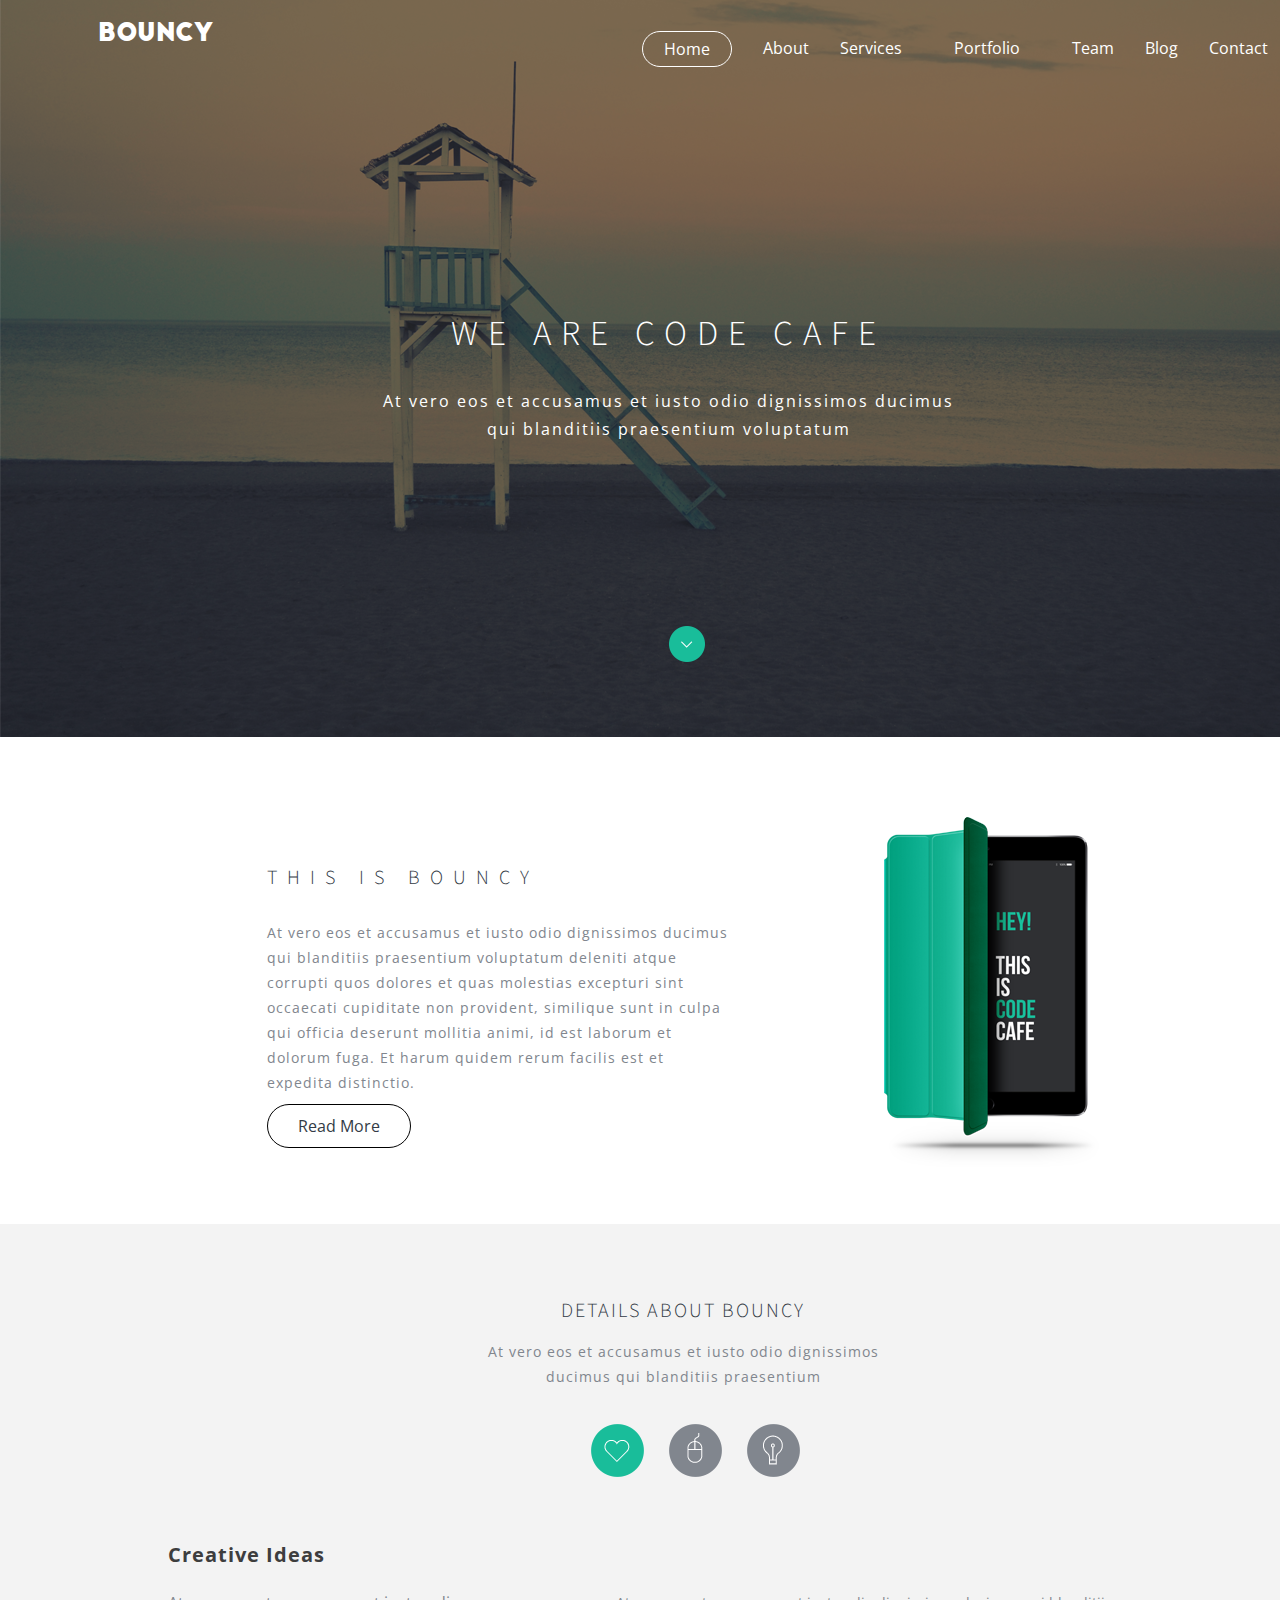
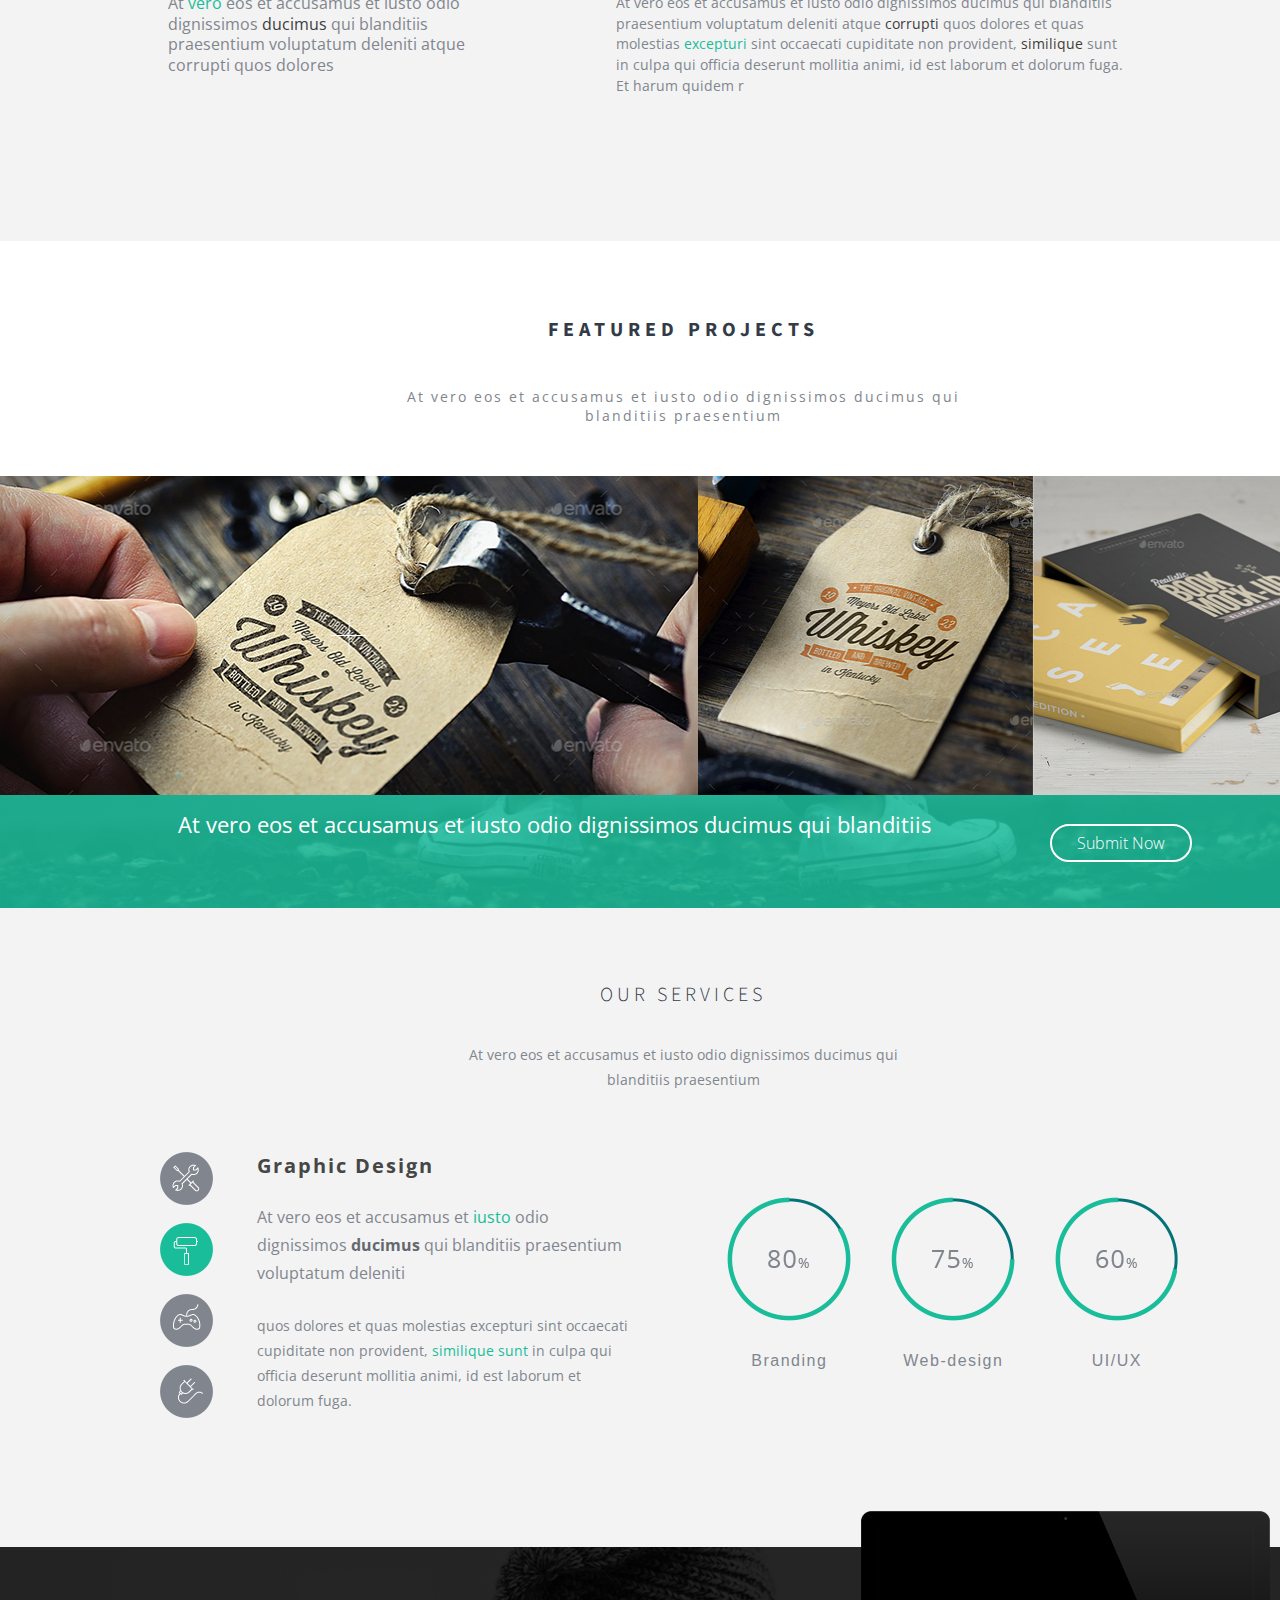
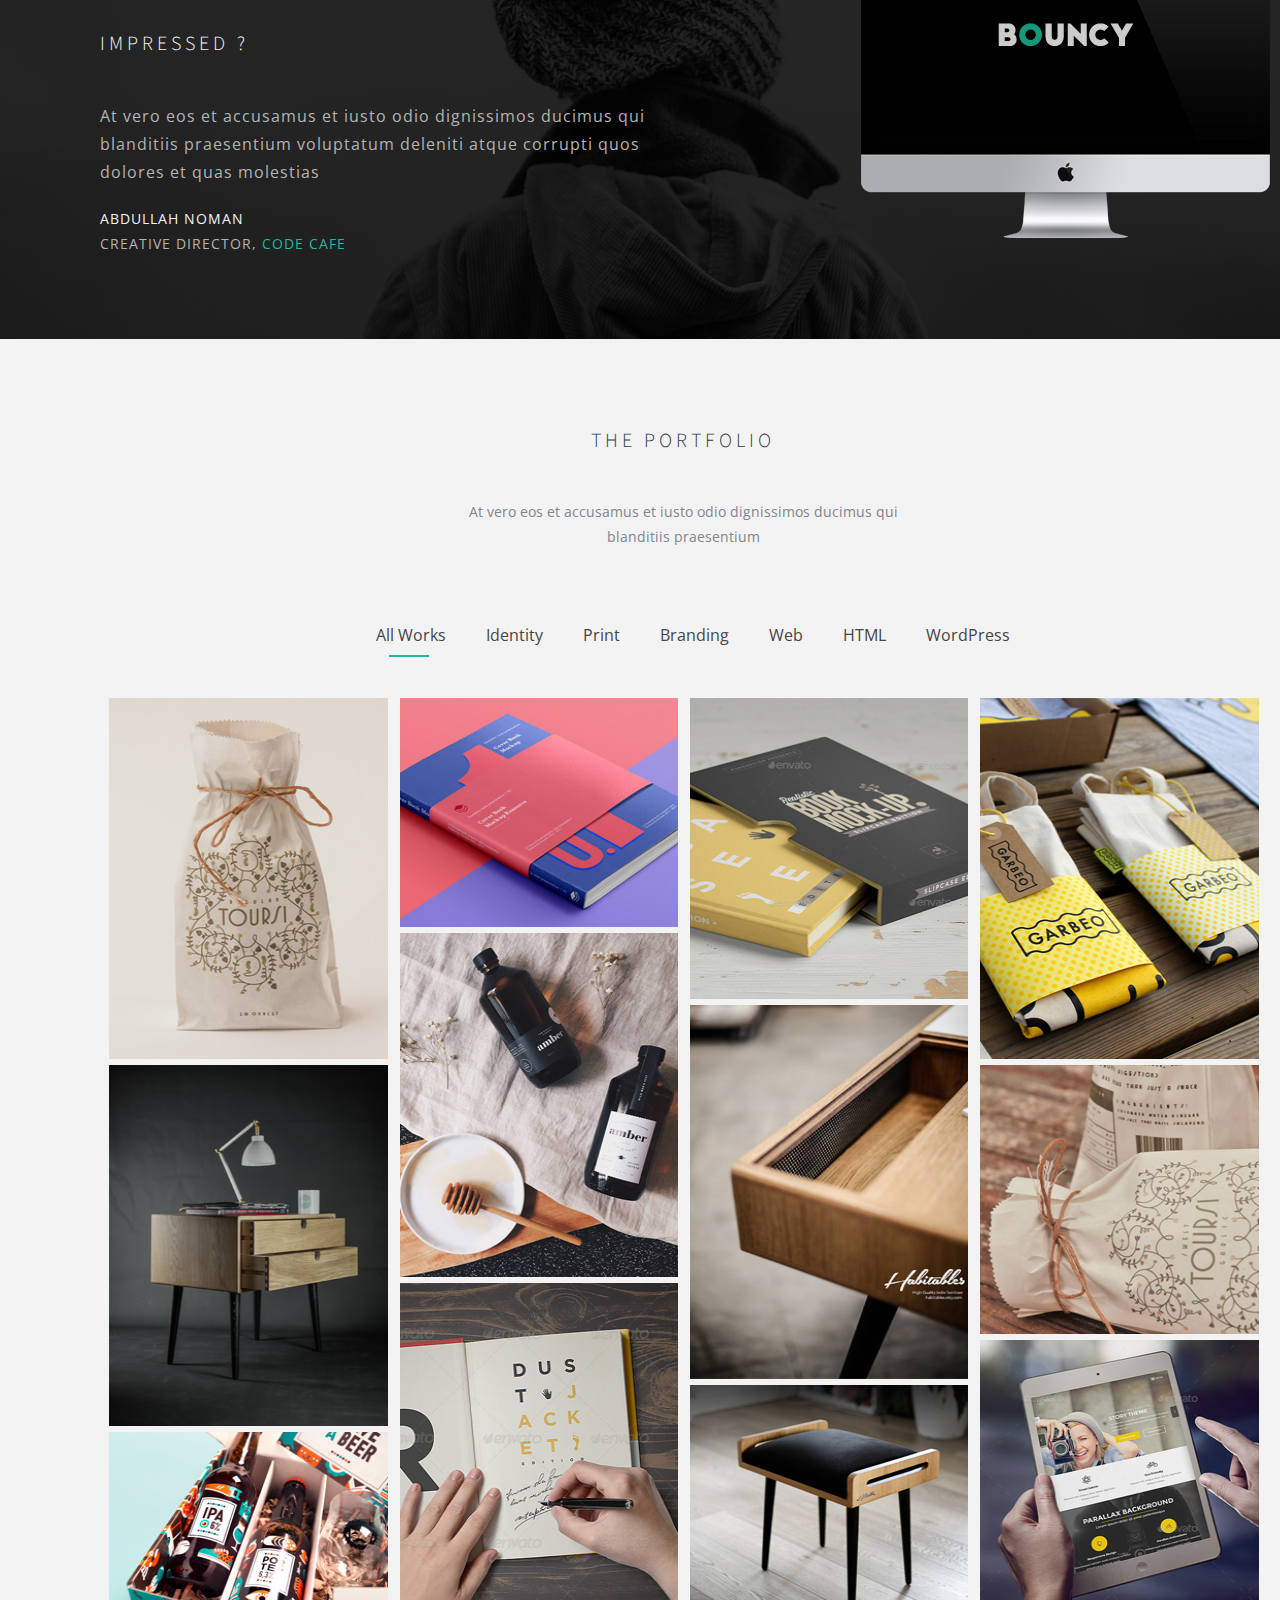
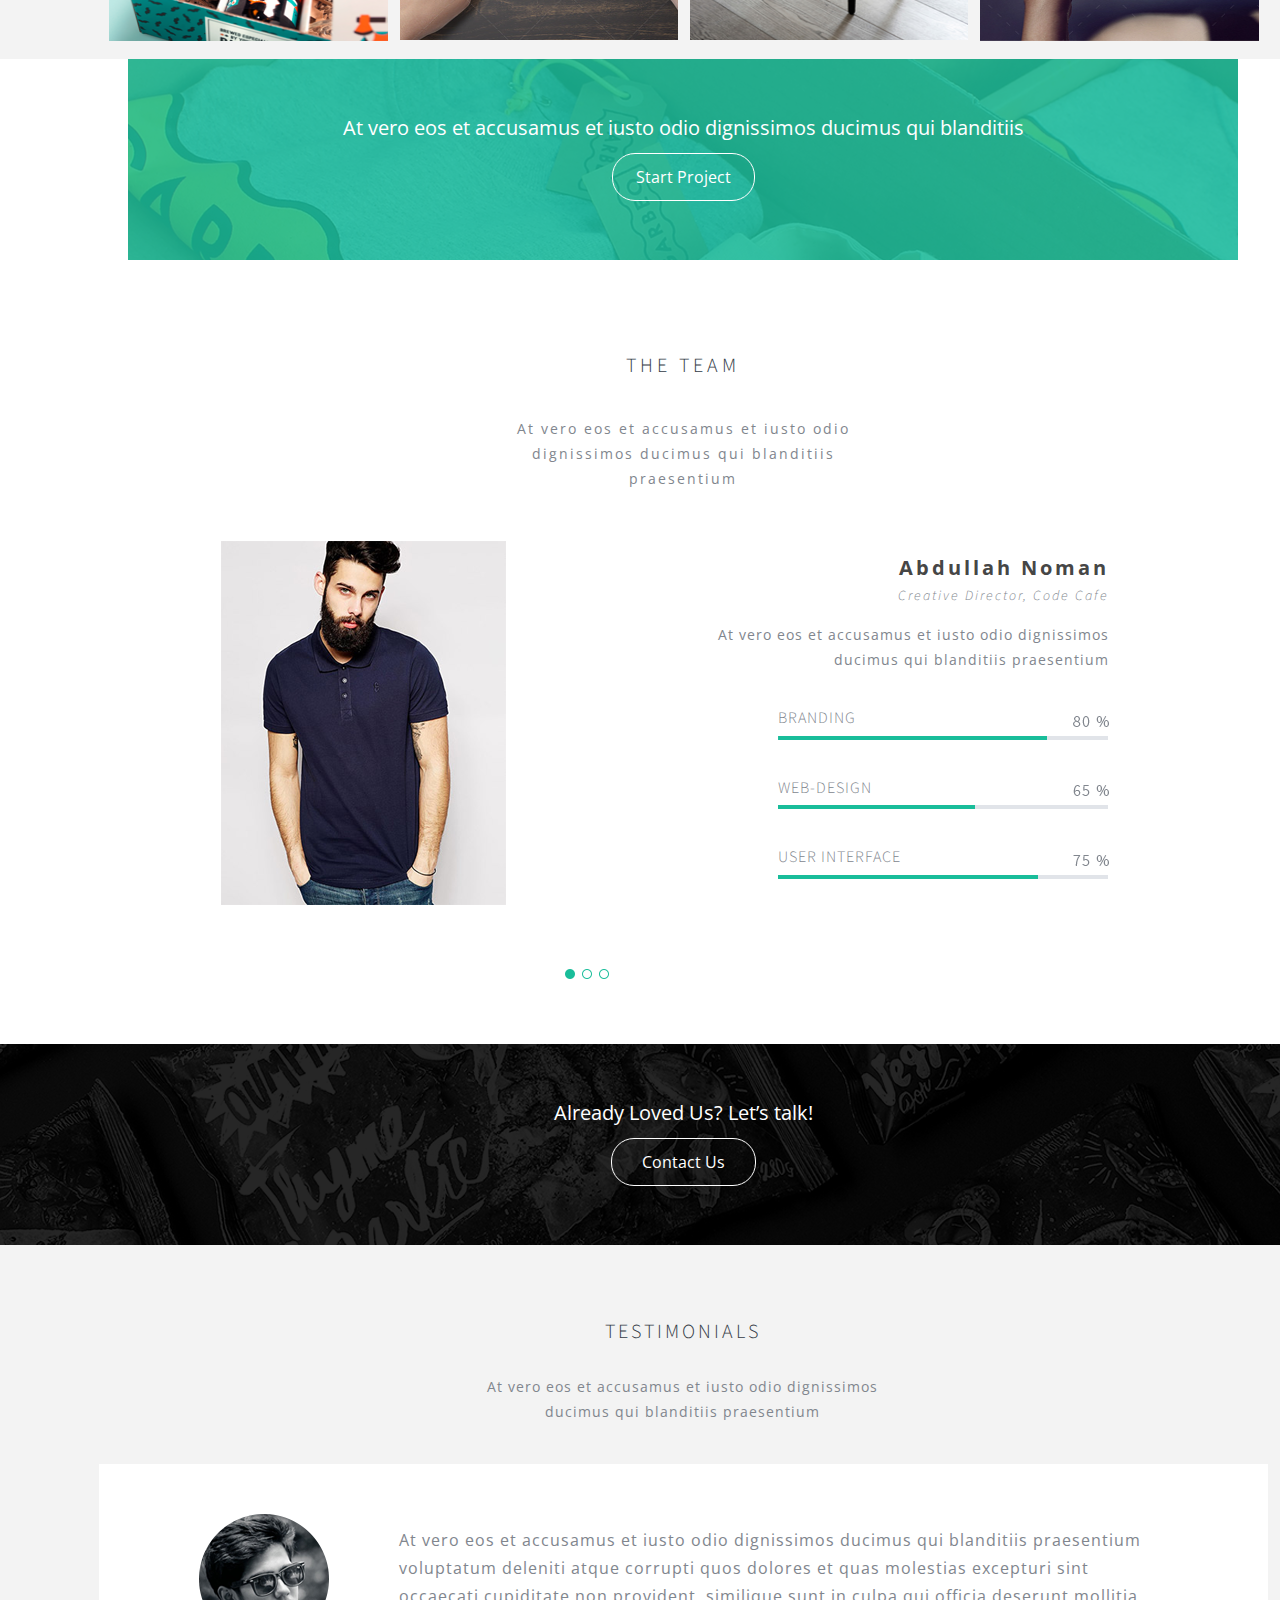
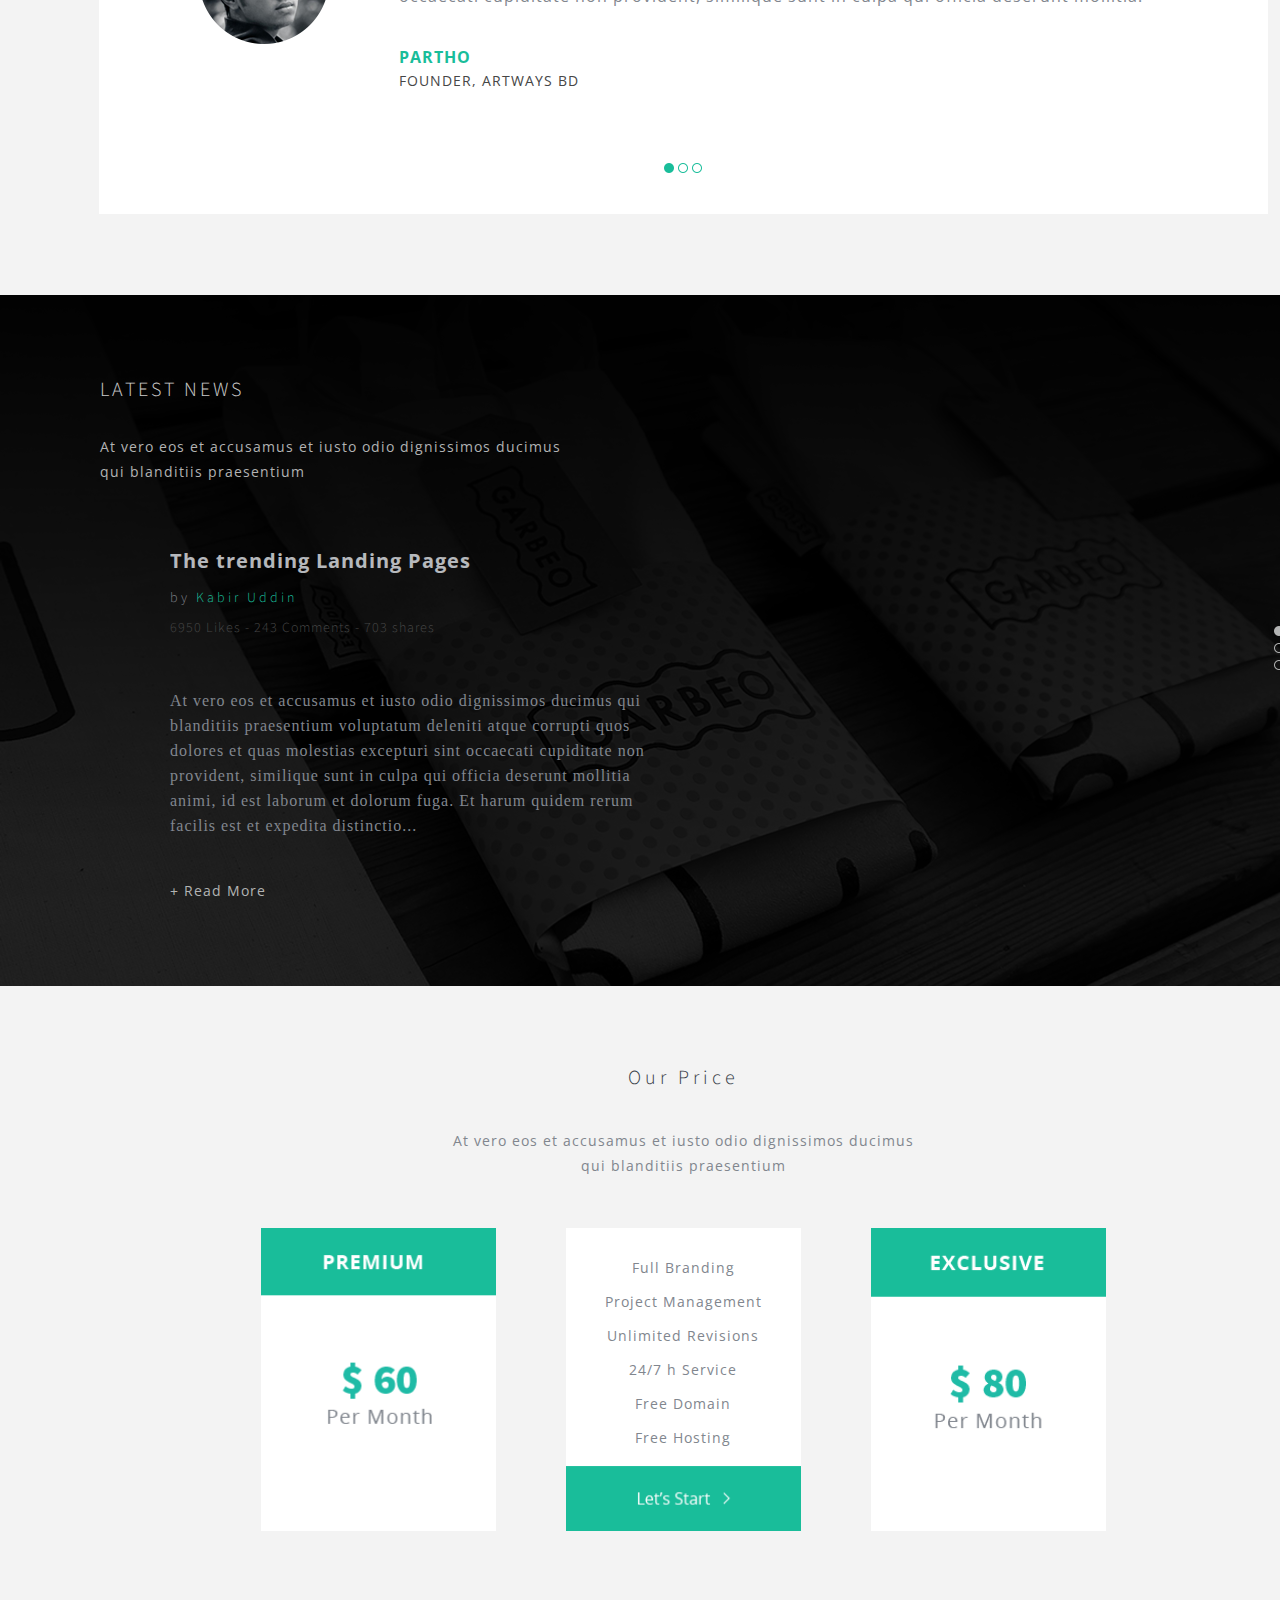
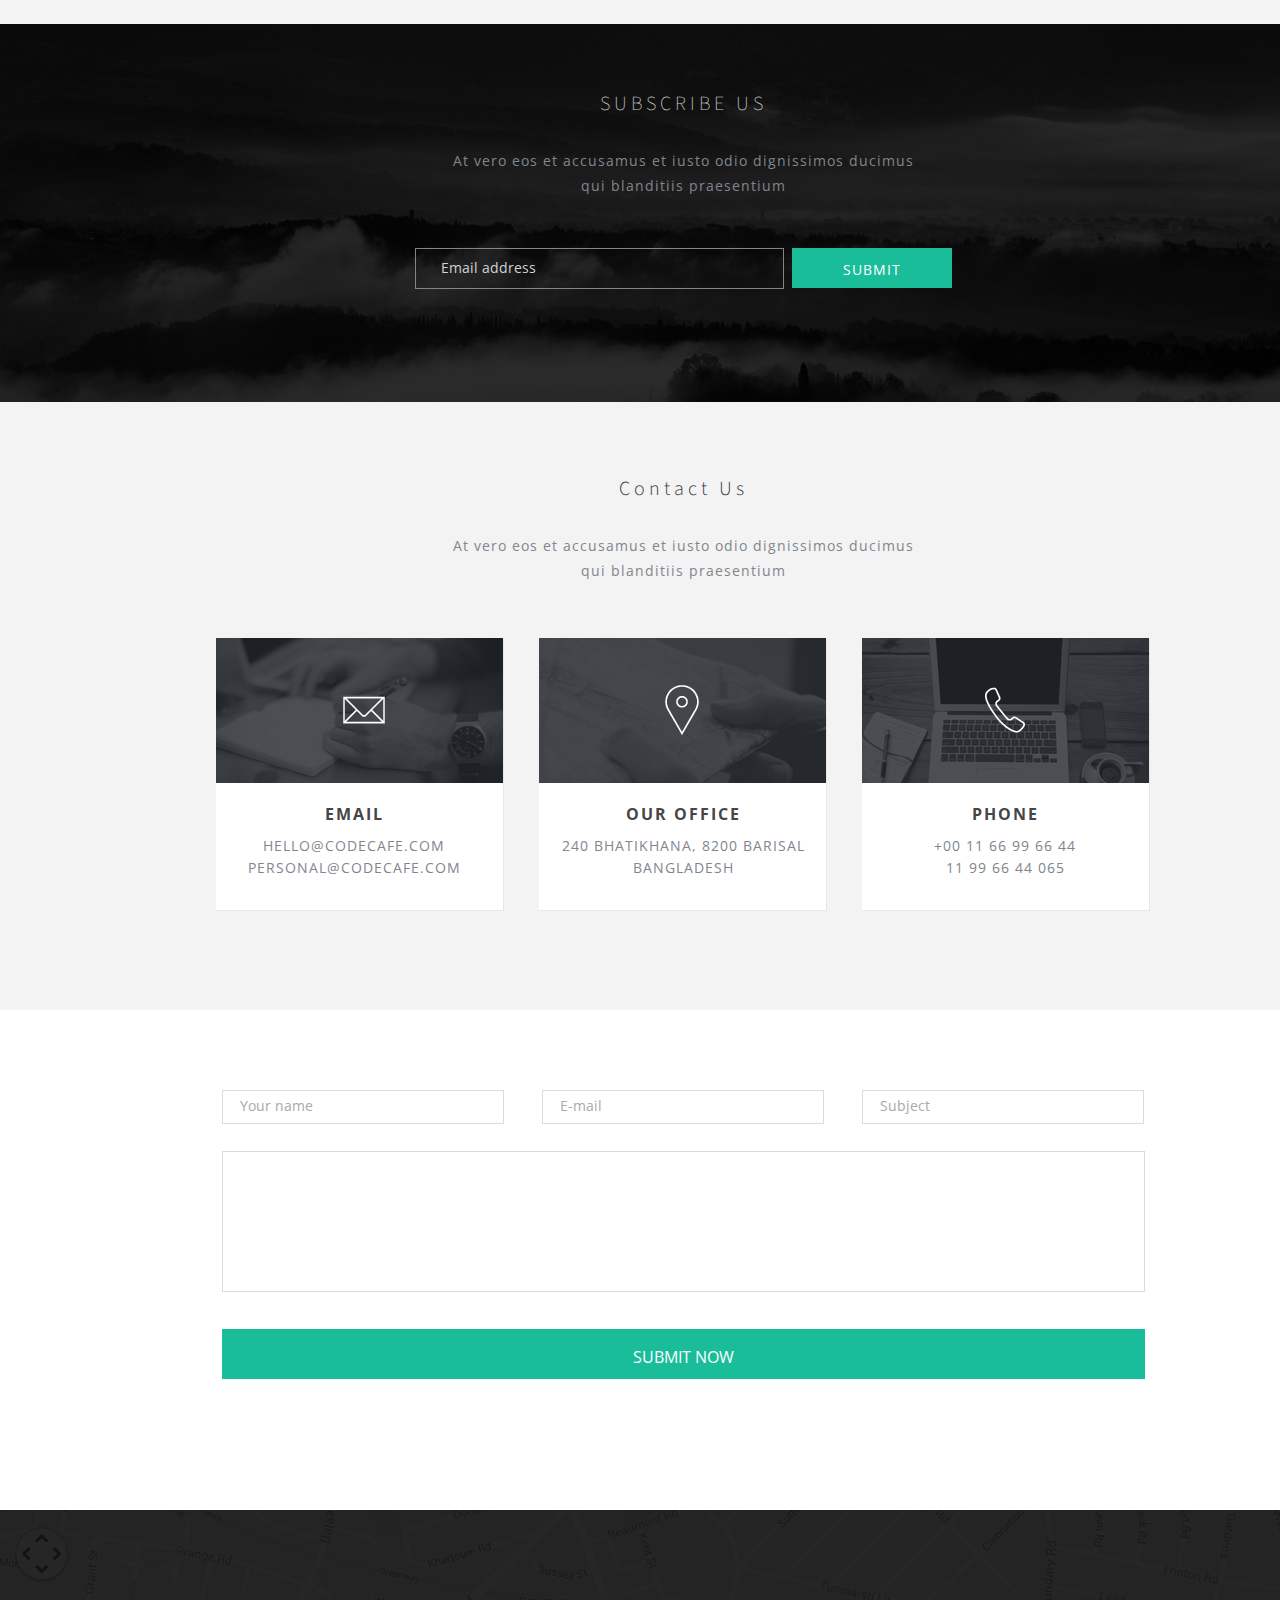
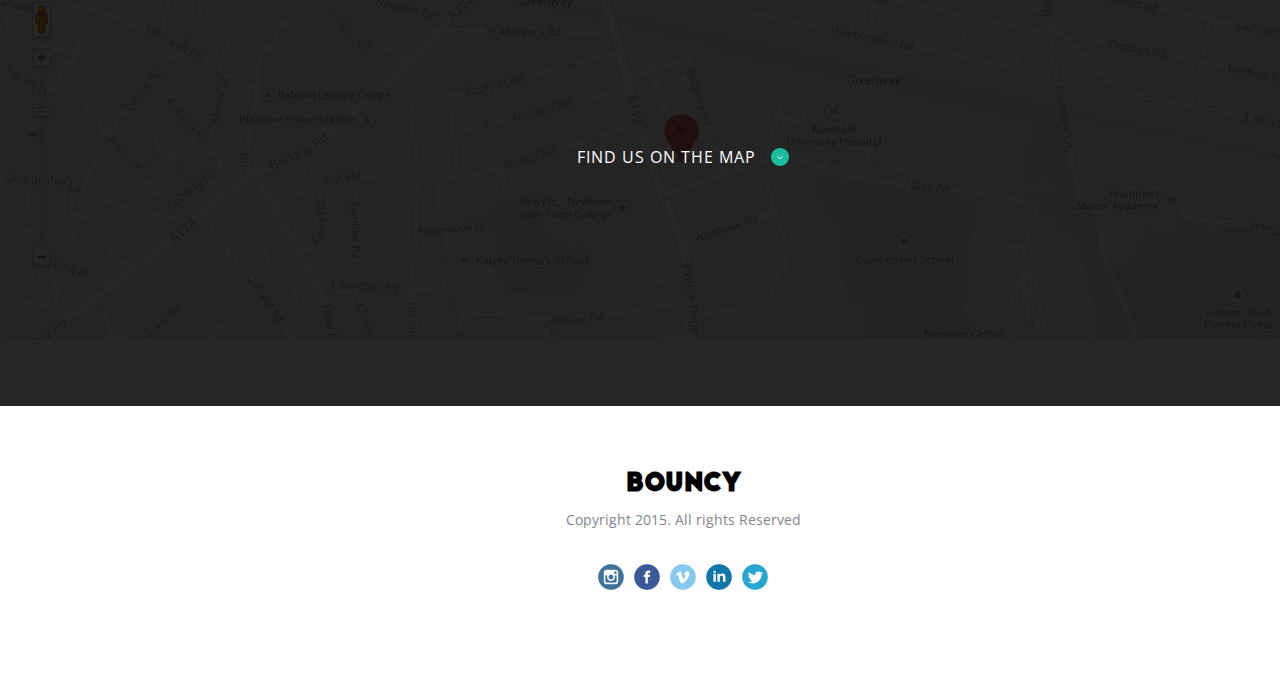
==== commit ec32c2ab: "final" ====
--- a/index.html
+++ b/index.html
@@ -22,7 +22,7 @@
 			<li>Home</li>
 		<li>About</li>
 		<li>Services</li>
-		<li>Portfolio</li>
+		<li><a id='ref' href="#refdiv">Portfolio</a></li>
 		<li>Team</li>
 		<li>Blog</li>
 		<li>Contact</li>
@@ -108,18 +108,31 @@
 
 <!----------------------------------------------------5 page-------------------------------------->
 
-<div class="images5p">
-	<div id='ph1'class="photos"><img src="images/img15p.png" alt=""><div class="default1"><h1></h1></div></div>
-	<div id='ph2'class="photos"><img src="images/img25p.png" alt=""><div class="default2"><div class="centered"><h1>VINTAGE</h1></div></div></div>
-	<div id='ph3'class="photos"><img src="images/img35p.png" alt=""><div class="default3"><div class="centered"><h1>BRANDING</h1></div></div></div>
-</div>
+<!----------------------------------------------------5 page-------------------------------------->
+<div class="images5pwrapper">
+
+
+<div id="images5p1">
+	<img id='img15p' src="images/img15p.png" alt=""><div id="default1"><h1>Test me</h1></div>
+</div>
+
+<div id="images5p2">
+	<img id='img25p' src="images/img25p.png" alt=""><div id="default2"><h1>branding</h1></div>
+</div>
+
+
+<div id="images5p3">
+	<img id='img35p' src="images/img35p.png" alt=""><div id="default3"><h1>vintage</h1></div>
+</div>
+
+
+
+</div><!----wrapper closer---->
 
 
 <div class="footer5p">
-	<div class="imageinfooter"><img width='1371px'; src="images/footer.png" alt=""></div><!--------------imagefooter closer----->
-	<div class="footertext_button"><div class="textfooter"><span id='h'>At vero eos et accusamus et iusto odio dignissimos ducimus qui blanditiis</span> </div>
-<div class="buttonfooter"><button type='button'><span id='para'>Submit Now</span></button></div>
-	</div><!--------ftextbutton closer------>
+	<img src="images/footer.png" alt="">
+	<div id="text_btn"><p>At vero eos et accusamus et iusto odio dignissimos ducimus qui blanditiis </p><button type='Submit'><h1>Submit Now</h1></button></div>
 
 </div><!------------------------------------footer5p closer------------------>
 
@@ -331,7 +344,7 @@
 
 <!--------------------------------------------------------nine page--------------------------------------------------->
 <!--------------------------------------------firts column---------------------------------------------->
-<div class="wrapper_9p">
+<div id='refdiv' class="wrapper_9p">
 <div class="image_wrap9p">
 
 <div class='imgcont' id='col11'>
@@ -389,5 +402,339 @@
 </div><!-------------------image wraper9p closer------------------------------------------>
 </div><!----------------------------------wrapper_9p closer---------------------------------------------------->
 
+<!----------------------10 page------------------------------------------------------------------------------------------------------------->
+
+<div class="p10_footer">
+<p>At vero eos et accusamus et iusto odio dignissimos ducimus qui blanditiis </p>
+<button>Start Project</button>
+</div>
+
+
+<div class="wrapper11p">
+	
+<div class="header11p">
+	<h1>THE TEAM</h1>
+	<p>At vero eos et accusamus et iusto odio dignissimos ducimus qui blanditiis praesentium</p>
+</div><!------header11p closer------>
+<div class="img_content11p">
+	<div class="img_11p">
+		<img src="p111.png" alt=""></div>
+	<div class="content11p">
+		<div class="cnttextimg11p">
+			<h1>Abdullah Noman</h1>
+			<p id='podtext'>Creative Director, Code Cafe</p>
+			<p id='pt2'>At vero eos et accusamus et iusto odio dignissimos ducimus qui blanditiis praesentium</p>
+			<div class="eachimg">
+            <h1>Branding</h1>
+			<img src="branding.png" alt=""></div>
+			<div class="eachimg">
+			<h1>Web-design</h1>
+			<img src="webdesign.png" alt=""></div>
+			<div class="eachimg">
+			<h1>User Interface</h1>
+			<img src="userinterface.png" alt=""></div>
+		</div><!--cnttextimg11p closer----->
+		<div class="bullets">
+			<img src="bul1.png" alt="">
+			<img src="bul2.png" alt="">
+			<img src="bul2.png" alt="">
+		</div>
+
+	</div><!--content11p closer----->
+
+
+</div><!------imgcontent11p closer--->
+
+
+
+
+
+
+
+</div><!--------wr11p closer----->
+
+
+
+
+<!---------------------------------------------------------------------12page------------------------------------------------------------>
+	
+
+<div class="p12">
+<p>Already Loved Us? Let’s talk! </p>
+<button>Contact Us</button>
+</div>
+
+
+<!---------------------------------------------------------------------13page------------------------------------------------------------>
+	
+<div class="exwrapper13p">
+<div class='extext13p'>
+	<h1>Testimonials</h1>
+	<p>At vero eos et accusamus et iusto odio dignissimos ducimus qui blanditiis praesentium</p>
+</div><!---text13p closer------->
+<div class='exbox13p'>
+	<div class="eximagebox13p"><img src="imgbox13p.png" alt=""></div>
+	<div class="extextinbox13p">
+		<p>At vero eos et accusamus et iusto odio dignissimos ducimus qui blanditiis praesentium voluptatum deleniti atque corrupti quos dolores et quas molestias excepturi sint occaecati cupiditate non provident, similique sunt in culpa qui officia deserunt mollitia.</p>
+<h1>PARTHO</h1>
+<p id='pb13p'>FOUNDER, ARTWAYS BD</p>
+	</div><!------------------textinbox13p closer-------------->
+	
+	
+</div><!-----box13p closer----------------------->
+<div class="exbullets13p">
+	<img src="bul1.png" alt="">
+	<img src="bul2.png" alt="">
+	<img src="bul2.png" alt=""></div>
+
+
+
+	</div><!-------------wrapper13p closer----->
+
+	<!--------------------------------------13p------------------------------------------------------------------------------------------>
+
+<div class="wrapper13p">
+
+
+	<div class="text13p">
+
+
+    	<div class='pt1text13p'>
+		<h1>LATEST NEWS</h1>	
+		<p>At vero eos et accusamus et iusto odio dignissimos ducimus qui blanditiis praesentium</p>
+		</div><!------------------------------1ptext13p closer----------------------------->
+
+		
+      <div class="text13padded">
+
+		<div class='pt2text13p'>
+		<h1>The trending Landing Pages</h1>
+		<h2>by <span id='kabir'>Kabir Uddin</span></h2>
+		<p>6950 Likes - 243 Comments - 703 shares</p>
+		</div><!------------------------------2ptext13p closer----------------------------->
+
+
+
+		<div class='pt3text13p'>
+		<p>At vero eos et accusamus et iusto odio dignissimos ducimus qui blanditiis praesentium voluptatum deleniti atque corrupti quos dolores et quas molestias excepturi sint occaecati cupiditate non provident, similique sunt in culpa qui officia deserunt mollitia animi, id est laborum et dolorum fuga. Et harum quidem rerum facilis est et expedita distinctio...  </p>			
+		</div><!------------------------------3ptext13p closer----------------------------->
+
+
+
+		<div class='pt4text13p'>
+		<p>+ Read More</p>			
+		</div><!------------------------------4ptext13p closer----------------------------->
+
+      </div><!------------------text13padded---------------------------------->
+
+
+		
+	</div><!--------------------------------------text13p closer----------------------------->
+
+
+
+
+
+	<div class="bullets13p">
+		<img src="bul113p.png" alt="">
+		<img src="bul213p.png" alt="">
+		<img src="bul213p.png" alt="">
+    </div><!-------------------bullets13p closer--------------------------->
+
+
+
+
+
+
+
+</div><!------------------------------------------------------wrapper 13p closer--------------------------------------------------------->
+
+
+
+
+
+<!----------------------------------------------------------------------------------------14page--------------------------------------------------------------------------->
+
+<div class="wrapper14p">
+	
+	<div class="content14p">
+         <div class='text14p'>
+            <h1>Our Price</h1>
+            <p>At vero eos et accusamus et iusto odio dignissimos ducimus qui blanditiis praesentium</p>
+	         </div><!------------------------------------------------------text14p closer--------------------------------------------->
+
+
+
+    
+
+         <div class='imgboxes14p'>
+
+             <div class='box114p'></div>
+
+	            <div class='box214p'>
+	            <p id='fb14p'>Full Branding</p>
+	            <p>Project Management</p>
+	            <p>Unlimited Revisions</p>
+	            <p>24/7 h Service</p>
+	            <p>Free Domain</p>
+	            <p>Free Hosting</p>
+	            </div><!---------'box214p' closer----------->
+
+	         <div class='box314p'></div>	
+
+         </div><!----------------------------------------------------------imgboxes14p closer--------------------------------------->
+
+</div><!-------------------------content14p closer----------------->
+
+</div><!-----------------------------------------------------wrapper14p closer--------------------------------------------------------->
+
+
+<!--------------------------------------------------------------------------------------15page---------------------------------------------------------->
+
+<div class="wrapper15p">
+	
+<div class="content15p">
+	
+
+<div class="text15p">
+	<h1>Subscribe us</h1>
+<p>At vero eos et accusamus et iusto odio dignissimos ducimus qui blanditiis praesentium</p>
+</div><!------------------text 15p closer----------------->
+
+<div class="form15p">
+	<form id='inl' action="">
+		<input  placeholder="Email address"  onchange="if(this.value=''){this.placeholder='Email address';}" type="email"/>
+		<button type='Submit'>Submit</button>
+	</form>
+</div><!----------form15p closer------------->
+
+
+</div><!---------------------------------content15p closer------------------------>
+
+
+
+
+
+
+
+
+</div><!-----------------------------------------------------------------------wrapper15 closer--------------->
+
+
+
+<div class="wrapper16p">
+
+
+	
+	<div class="text16p">
+	<h1>Contact Us</h1>
+	<p>At vero eos et accusamus et iusto odio dignissimos ducimus qui blanditiis praesentium</p>	
+    </div><!--------------------text16p closer------------------------->
+
+
+
+
+    <div class="contentbox16p">
+
+
+
+    	<div class='imgtext116p'>
+
+<div class="text116p"><h1 class='boxh16'>EMAIL</h1><p class='boxp16'>hello@codecafe.com</p><p class='boxp16'>Personal@codecafe.com</p></div>
+    	  </div><!----------------------------------imgtext116p closer-------------->
+
+
+    
+    	<div class='imgtext216p'>
+
+<div class="text216p"><h1 class='boxh16'>OUR OFFICE</h1><p class='boxp16'>240 Bhatikhana, 8200 Barisal</p><p class='boxp16'>Bangladesh</p></div>
+    	  </div><!----------------------------------imgtext216p closer-------------->
+
+
+
+    	  	<div class='imgtext316p'>
+
+<div class="text316p"><h1 class='boxh16'>PHONE</h1><p class='boxp16'>+00 11 66 99 66 44</p><p class='boxp16'>11 99 66 44 065</p></div>
+    	  </div><!----------------------------------imgtext316p closer-------------->
+
+
+
+
+
+    </div><!-----------------------contentbox16p closer------------------------------->
+
+
+
+
+</div><!----------------------------------wrapper16p closer ------------------------------------------------------->
+
+
+
+
+<!-------------------------------------------------------------------17page----------------------------------------------------------------->
+	<div class="wrapperend1">
+	
+	<div class="form">
+		<input class='input' placeholder='Your name' id='name' type="name">
+
+		<input class='input' placeholder='E-mail' id='email' type="email">
+
+		<input class='input' placeholder='Subject' id='subject' type="text">
+
+		<textarea class='fullwidth' name="" id="ta" cols="30" rows="9"></textarea>
+
+		<button class='fullwidth' id='butend' type='submit'>SUBMIT NOW</button>
+		
+
+
+
+	
+
+	</div><!--------------------form closer--------------------------->
+
+
+
+
+
+
+</div><!-----------------------wrapperend1 closer-------------------------------->
+
+
+<div class="wrapperend2">
+	
+<div class="contentend2">
+	<div><p>FIND US ON THE MAP</p></div>
+	<div id='imgend2'><img src="arrend2.png" alt=""></div>
+
+</div>
+
+
+
+</div><!---------------------------------------wrapperend2 closer--------------------------------->
+
+
+
+
+<div class='ending'>
+	
+<div id='contentendingtext'>
+<h1>Bouncy</h1>
+<p>Copyright 2015. All rights Reserved</p>
+</div>
+
+
+<div id='contentendingimg'>
+	<img src="instagram.png" alt="">
+	<img src="facebook.png" alt="">
+	<img src="vimeo.png" alt="">
+	<img src="linkedin.png" alt="">
+	<img id='mless'src="twitter.png" alt="">
+</div>
+
+
+
+</div><!--------------ending closer---------------------------->
+
+
 </body>
 </html>--- a/style.css
+++ b/style.css
@@ -7,10 +7,12 @@
 	margin:0;
 	padding: 0;
 	min-width: 1366px;
-
-}
-*{
-	-webkit-font-smoothing:antialised;
+-webkit-font-smoothing: antialiased;
+}
+*,
+*:before,
+*:after{
+	
 }
 
 /*----------------------------------font--------------------------*/
@@ -77,6 +79,7 @@
 	padding-left:31px; 
 }
 
+
 .menulist :nth-child(1){
 	padding-right:10px;
 	padding: 6px 21px;
@@ -84,7 +87,11 @@
 	border-radius: 20px;
 	margin-top: -6px;
 }
-
+#ref{
+	text-decoration: none;
+	color:white;
+	border: none;
+}
 .main{
 	
 	position: absolute;
@@ -346,143 +353,152 @@
 
 /*---------------------------------5 page -------------------------------------------*/
 
-.images5p{
-	
-
+.images5pwrapper{
 		margin:0 auto;
 	display: flex;
-		width:100%;
-	
+		width:100%;	
 	height: 319px;
 text-align: center;
 min-width: 1270px;
 	max-width: 1366px;
-
-
-}
-
-.centered h1{
-	font-family: 'Source Sans Pro', sans-serif;
-	font-size: 20px;
-	letter-spacing: 5px;
-	color: white;
-	font-weight: 300;
-
-}
-
-.photos{
-		position: relative;
-}
-#ph1{
-	width:696px;
-}
-#ph2{
+}
+#images5p1{
+	width:100%;
+	position: relative;
+	overflow: hidden;
+	height: 319px;
+	width:701px;
+}
+#img15p{
+	position: absolute;
+	top:0;
+	left:0;
+	width: 100%;
+	height:100%;
+}
+
+#images5p2{
+	width:100%;
+	position: relative;
+	overflow: hidden;
+	height: 319px;
 	width:336px;
 }
-#ph3{
+#img25p{
+	position: absolute;
+	top:0;
+	left:0;
+	width: 100%;
+	height:100%;
+}
+
+#images5p3{
+	width:100%;
+	position: relative;
+	overflow: hidden;
+	height: 319px;
 	width:334px;
-margin-right: -30px;
-}
-
-
-.photos img{
-	position: absolute;
-	top:0;
-	left:0;
-	z-index: 5;
-}
-
-
-.default2{
+}
+#img35p{
+	position: absolute;
+	top:0;
+	left:0;
+	width: 100%;
+	height:100%;
+}
+
+#default2,#default3{
+	position: absolute;
+	top:0;
+	left:0;
+	width: 100%;
+	height:100%;
+	opacity:0;
+	background-color: rgba(0,0,0,0.75);
 	align-items: center;
 	justify-content: center;
 	display: flex;
-	width:336px;
-	height: 100%;
-	position: absolute;
-	top:0;
-	left:0;
-	z-index: 6;
 	background-image: url('images/hoverimg25p.png');background-color: rgba(0,0,0,0.75);
 	background-blend-mode: overlay;
-	
-}
-.default3{
-	align-items: center;
-	justify-content: center;
-	display: flex;
-		width:334px;
-	height: 100%;
-	position: absolute;
-	top:0;
-	left:0;
-	z-index: 6;
+}
+
+
+#default3{
 	background-image: url('images/hoverimg35p.png');background-color: rgba(0,0,0,0.75);
 	background-blend-mode: overlay;
-	
-}
-
-.default2:hover{
-	opacity:0;
-	transition: opacity 0.3s;
-}
-.default3:hover{
-	opacity:0;
-transition: opacity 0.3s;		
-}
+}
+#default2:hover,#default3:hover{
+	opacity:1;
+	transition: opacity .3s;
+}
+
+#default2 h1,#default3 h1{
+	color:#ffffff;
+	font-family: 'Source Sans Pro',sans-serif;
+	font-size: 20px;
+	letter-spacing: 4px;
+	font-weight: 300;
+	text-transform: uppercase;
+}
+
+
 
 
 .footer5p{
 position: relative;
 		margin:0 auto;
 	display: flex;
-		width:100%;
-		max-width: 1366px;
-	
-}
-
-.imageinfooter{
+		width: 1366px;
+		height:113px;	
+		margin-bottom: -120px;
+}
+
+.footer5p img{
 width:100%;
+height: 100%;
 	position: absolute;
 	top: 0;
 	left:0;
-	right: 0;
-	bottom: 0;
-	max-width: 1366px;
-}
-
-}
-.footertext_button button{
-	display: block;
-}
-.footertext_button{
-	display: inline-flex;
-	justify-content: space-between;
-	align-items: center;
-	position: absolute;
-	left: 13%;
-	top:35px;
-	}
-	#para {
-	font-family: 'Open Sans', sans-serif;
-	font-size: 16px;
-	color: white;
+}
+#text_btn{
+display: inline-flex;
+justify-content: space-between;
+width: 80%;
+position: absolute;
+top:12%;
+left:13%;
+}
+#text_btn p{
+font-family: 'Open Sans',sans-serif;
+font-size: 22px;
+color:#ffffff;
+}
+#text_btn button{
+	border:none;
+	background:none;
+	position:absolute;
+	top:12%;
+left:82%;
+
+}
+#text_btn button h1{
+	padding:6px 25px;
+	color:white;
+	font-family: 'Open Sans',sans-serif;
 	font-weight: 300;
-	}
-	#h{
-		font-family: 'Open Sans', sans-serif;
-		font-size: 20px;
-		color: white;
-	}
-	button{
-		background-color: transparent;
- border-radius:20px;
- margin-left: 190px;
- padding: 6px 23px;
-	}
-	button:focus{
-		outline: none;
-	}
+background:none;
+font-size: 16px;
+border:2px solid white;
+border-radius: 26px;
+margin-left: -30px;
+}
+
+
+
+
+
+
+
 	/*-----------------------------------------------------------------------6 page-------------------------------------*/
 
 .wrapper6p{
@@ -1213,4 +1229,814 @@
 }
 
 
-
+/*---------------------------10 p--------------------------------------------------------------------------------*/
+.p10_footer{
+	width:100%;
+	max-width: 1110px;
+    height: 201px;
+    display: flex;
+    flex-direction: column;
+    background-image: url('bg10f.png');
+    background-size: cover;
+    margin:0 auto;
+    display: flex;
+    flex-direction: column;
+    : center;
+    text-align: center;
+}
+.p10_footer p{
+	font-family: 'Open Sans',sans-serif;
+	font-size: 20px;
+	color:white;
+	margin-top: 55px;
+}
+
+.p10_footer button{
+	display: block;
+	text-align: center;
+padding: 12px 23px;
+border-radius: 23px;
+margin:0 auto;
+margin-top:12px;
+font-family: 'Open Sans',sans-serif;
+font-size: 16px;
+color:white;
+background: none;
+border:1px solid white;
+}
+.p10_footer button:focus{
+	outline: none;
+}
+
+
+
+
+/*----------------------------------------11p---------------------------------------------------------------------*/
+.wrapper11p{
+	width: 100%;
+	height: 770px;
+}
+.header11p{
+	text-align: center;
+
+}
+.header11p h1{
+	font-family: 'Source Sans Pro',sans-serif;
+	font-size: 20px;
+	font-weight: 300;
+letter-spacing: 4px;
+color: #333b46;
+padding: 78px 0 23px;
+}
+.header11p p{
+	font-family: 'Open Sans',sans-serif;
+	font-size: 14px;
+	letter-spacing: 2px;
+color: #81868e;
+min-width: 300px;
+width:25%;
+margin: 0 auto;
+line-height: 25px;
+}
+
+
+.img_content11p{
+	display: flex;
+	justify-content: space-between;
+	padding:50px 170px;
+	max-width:1110px;
+	min-width:800px;
+	margin:0 auto;
+
+}
+.img_content11p h1{
+		font-family: 'Open Sans',sans-serif;
+	font-size: 20px;
+	letter-spacing: 3px;
+color: #464646;
+margin-bottom: 5px;
+}
+#podtext{
+	color:#81868e;
+		font-family: 'Source Sans Pro',sans-serif;
+		font-style: italic;
+	font-size: 14px;
+	font-weight: 300;
+letter-spacing: 2px;
+margin: 0;
+margin-bottom: 16px;
+}
+#pt2{
+	font-family: 'Open Sans',sans-serif;
+	font-size: 14px;
+	letter-spacing: 1px;
+	line-height: 25px;
+color: #81868e;
+margin-bottom: 24px;
+}
+
+.img_11p{
+	height: 364px;
+	margin-left:5%;
+}
+.cnttextimg11p{
+	display: flex;
+	flex-direction: column;
+	height: 364px;
+	width:60%;
+	margin:0 auto;
+	text-align: right;
+	margin-right:13%;
+	align-items: flex-end;
+}
+.eachimg{
+	display: flex;
+	flex-direction: column;
+height: 155px;
+
+}
+.eachimg h1{
+	text-align: left;
+	margin-bottom: -4%;
+	color:#81868e;
+	font-family: 'Source Sans Pro',sans-serif;
+	font-size: 16px;
+	font-weight: 300;
+	letter-spacing: 1px;
+	text-transform: uppercase;
+}
+.bullets{
+	width: 100%;
+	margin: 60px auto 0;
+	margin-left:6%;
+
+}
+.bullets img{
+	padding-right: 3px;
+}
+.bullets:last-child{
+	padding-right: 0;
+}
+
+
+/*-------------------------------------------------------------------------12page--------------------------------------------*/
+
+.p12{
+	width:100%;
+	max-width: 1366px;
+    height: 201px;
+    display: flex;
+    flex-direction: column;
+    background-image: url('bg12.png');
+    background-size: cover;
+    margin:0 auto;
+    display: flex;
+    flex-direction: column;
+    : center;
+    text-align: center;
+}
+.p12 p{
+	font-family: 'Open Sans',sans-serif;
+	font-size: 20px;
+	color:white;
+	margin-top: 55px;
+}
+
+.p12 button{
+	display: block;
+	text-align: center;
+padding: 12px 30px;
+border-radius: 23px;
+margin:0 auto;
+margin-top:12px;
+font-family: 'Open Sans',sans-serif;
+font-size: 16px;
+color:white;
+background: none;
+border:1px solid white;
+}
+.p12 button:focus{
+	outline: none;
+}
+
+
+
+/*-------------------------------------------------------------------------13 page--------------------------------------------*/
+
+.exwrapper13p{
+	width: 100%;
+	height: 650px;
+	display: flex;
+	flex-direction: column;
+	text-align: center;
+	background-color: #f3f3f3;
+}
+.extext13p{
+	margin: 60px 0 40px 0;
+}
+.extext13p h1{
+	font-family: 'Source Sans Pro',sans-serif;
+	font-weight: 300;
+	font-size: 20px;
+	letter-spacing: 3px;
+	color:#333b46;
+	text-transform: uppercase;
+}
+.extext13p p{
+	font-family: 'Open Sans',sans-serif;
+	font-size: 14px;
+	line-height: 25px;
+	letter-spacing: 1px;
+	color:#81868e;
+	max-width: 30%;
+	margin:auto;
+	margin-top:28px;
+}
+.extextinbox13p{
+	max-width: 68%;
+	margin:62px 117px 95px 0;
+	min-width:500px;
+}
+.extextinbox13p p{
+	font-family: 'Open Sans',sans-serif;
+	font-size: 16px;
+	line-height: 28px;
+	letter-spacing: 1px;
+	color:#81868e;
+	margin-bottom: 33px;
+}
+.extextinbox13p h1{
+	font-family: 'Open Sans',sans-serif;
+	font-size: 16px;
+	font-weight: 700;
+	line-height: 28px;
+	letter-spacing: 1px;
+	color:#19bd9a;
+	margin-bottom: -4px;
+}
+.eximagebox13p{
+	margin:50px 70px 130px 100px;
+}
+#pb13p{
+	font-family: 'Open Sans',sans-serif;
+	font-size: 14px;
+	line-height: 28px;
+	letter-spacing: 1px;
+	color:#464646;
+	margin-top: 0;
+	margin-bottom: 25px;
+}
+
+.exbox13p{
+	display: flex;
+	max-width: 1169px;
+	background-color: white;
+	max-height: 350px;
+	margin:0 auto;
+}
+.extextinbox13p{
+	text-align: start;
+}
+.exbullets13p{
+	display: block;
+	margin-top: -4%;
+}/*--------------------------------------------------------------------------------------------13page--------------------------------------------------*/
+
+.wrapper13p{
+	width: 100%;
+	max-width: 1366px;
+	height: 691px;
+	background-image: url('bg13p.png');
+	background-size: cover;
+margin: 0 auto;
+display: flex;
+position: relative;
+}
+
+.text13p{
+	display: flex;
+	flex-direction: column;
+	width:40%;
+	margin:68px 0 100px 100px;
+	min-width: 500px;
+}
+
+
+
+.pt1text13p h1{
+	font-family:'Source Sans Pro',sans-serif;
+	font-size:20px;
+	letter-spacing:3px ;
+	color: #ffffff;
+	font-weight: 300;
+	opacity: 0.8;
+	margin-bottom: 30px;
+}
+.pt1text13p p{
+	font-family:'Open Sans',sans-serif;
+	font-size:14px ;
+	letter-spacing:1px ;
+	color:#b2b3b3 ;
+	line-height:25px ;
+}
+.pt1text13p{
+	margin-bottom: 50px;
+	width: 85%;
+}
+
+.pt2text13p h1{
+	font-family:'Open Sans',sans-serif;
+	font-size:20px ;
+	letter-spacing:1px ;
+	color:#e1e4e9 ;
+	line-height: ;
+	opacity: 0.8;
+}
+.pt2text13p h2{
+	font-family:'Source Sans Pro',sans-serif;
+	font-size:14px;
+	letter-spacing:3px ;
+	color: #81868e;
+	font-weight: 300;
+	margin-top: 0px;
+	margin-bottom: 10px;
+}
+#kabir{
+	font-family:'Source Sans Pro',sans-serif;
+	font-size:14px;
+	letter-spacing:3px ;
+	color:#19bd9a ;
+	font-weight: 300;
+}
+
+.pt2text13p p{
+		font-family:'Source Sans Pro',sans-serif;
+	font-size:14px;
+	letter-spacing:1px ;
+	color:#464646 ;
+	font-weight: 300;
+}
+.pt2text13p{
+	margin: 0 0 50px 70px;
+}
+
+.pt3text13p p{
+	font-family:;
+	font-size: ;
+	letter-spacing:1px ;
+	color: #81868e;
+	line-height:25px ;
+}
+.pt3text13p{
+	margin-bottom: 45px;
+	margin-left: 70px;
+}
+
+.pt4text13p p{
+	font-family:'Open Sans',sans-serif;
+	font-size:14px;
+	letter-spacing:1px ;
+	color: #b2b3b3;
+	line-height:15px ;
+}
+.pt4text13p{
+	margin-left: 70px;
+}
+
+.bullets13p{
+	display: flex;
+	flex-direction: column;
+	position: absolute;
+	right:6%;
+	top:48%;
+}
+.bullets13p img{
+	padding-bottom: 7px;
+}
+.bullets13p:nth-child(2){
+	padding-bottom: 0;
+}
+
+/*--------------------------------------------------------------------------------------------14page--------------------------------------------------*/
+
+
+
+.wrapper14p{
+	width: 100%;
+	height: 638px;
+	display: flex;
+	flex-direction: column;
+	text-align: center;
+	background-color: #f3f3f3;
+	margin:0 auto;
+}
+
+.content14p{
+	margin:65px 0 100px;
+}
+
+
+.text14p h1{
+	font-family:'Source Sans Pro',sans-serif;
+	font-size:20px ;
+	letter-spacing:4px ;
+	color:#333b46 ;
+	font-weight: 300;
+}
+
+.text14p p{
+	font-family:'Open Sans',sans-serif;
+	font-size:14px ;
+	letter-spacing:1px ;
+	color:#81868e ;
+	line-height:25px ;
+	max-width: 35%;
+	margin: 36px auto 0 ;
+}
+
+
+.imgboxes14p{
+	min-width: 800px;
+	display: flex;
+	flex-direction: row;
+	margin:0 auto;
+	justify-content: center;
+	margin-top: 50px;
+}
+.imgboxes14p p{
+	font-family:'Open Sans',sans-serif;
+	font-size:14px ;
+	letter-spacing:1px ;
+	color:#81868e ;
+	line-height: ;
+	margin-bottom: 15px;
+	margin-top: 0;
+}
+
+.box114p{
+	width: 235px;
+	height: 303px;
+	background-image: url(box114p.png);
+	background-size: cover;
+	margin-right: 70px;
+}
+.box214p{
+	width: 235px;
+	height: 303px;
+	background-image: url(box214p.png);
+	background-size: cover;
+	margin-right: 70px;
+
+}
+.box314p{
+	width: 235px;
+	height: 303px;
+	background-image: url(box314p.png);
+	background-size: cover;
+}
+
+#fb14p{
+	margin-top: 30px;
+	margin-bottom: 15px;
+}
+
+
+/*-------------------------------------------------------------15page----------------------------------------------------------*/
+
+.wrapper15p{
+	width: 100%;
+	min-width: 1366px;
+	height: 378px;
+	display: flex;
+	flex-direction: column;
+	background-image: url('bg15p.png');
+	background-size: cover;
+	margin:0 auto;
+text-align: center;
+}
+.content h1,p,button,::placeholder{
+	margin:0;
+}
+
+.text15p h1{
+	font-family:'Source Sans Pro',sans-serif;
+	font-size:20px ;
+	font-weight: 200;
+	letter-spacing:4px ;
+	color:#ffffff ;
+	line-height:12px ;
+	text-transform: uppercase;
+	opacity: 0.8;
+	margin:74px auto 38px;
+}
+.text15p p{
+	font-family:'Open Sans',sans-serif;
+	font-size:14px ;
+	letter-spacing:1px ;
+	color:#81868e ;
+	line-height:25px ;
+	max-width: 35%;
+	margin: 0 auto;
+	margin-bottom: 50px;
+}
+
+.form15p ::placeholder{
+font-family:'Open Sans',sans-serif;
+	font-size:14px ;
+	letter-spacing:0 ;
+	color:#cfd3d4 ;
+	line-height: ;
+	padding: 0;
+	margin:0;
+	display: inline-flex;
+	padding-left: 10px;
+	
+}
+#inl{
+	display: inline-flex;
+}
+
+.form15p input,select{
+    color: #fff;
+    padding-left: 15px;
+    outline: none;
+}
+.form15p input{
+	background: none;
+	border:1px solid #81868e;
+	width: 350px;
+	margin-right: 8px;
+	height: 37px;
+
+}
+
+
+.form15p button{
+	font-family:'Open Sans',sans-serif;
+	font-size:14px ;
+	letter-spacing:1px ;
+	color:#ffffff ;
+	line-height: ;	
+	text-transform: uppercase;
+	background-color:#19bd9a;
+	padding: 0;
+	margin: 0;
+width: 160px;
+background-color:#19bd9a;
+	border: none;
+	
+	padding:12px 85px 17px 51px;
+	height: 40px;
+}
+
+/*------------------------------------------------------------------------16page-----------------------------------------*/
+
+.wrapper16p{
+	width: 100%;
+	height: 608px;
+	display: flex;
+	flex-direction: column;
+	text-align: center;
+	justify-content: center;
+	padding: 0;
+	background-color: #f3f3f3;
+}
+.wrapper16p h1,p{
+	margin: 0;
+	padding: 0;
+}
+
+.text16p{
+width:50%;
+margin:0 auto;
+margin-bottom: 55px;
+margin-top:-25px;
+}
+
+
+.contentbox16p{
+	margin:0 auto;
+	display: flex;
+	flex-direction: row;
+}
+
+.imgtext116p{
+	display: flex;
+	flex-direction: column;
+	width:288px;
+	height:273px;
+	background-image: url('bgbox116p.png');
+	background-size: cover;
+	position: relative;
+	margin-right: 35px;
+}
+.text116p{
+	position: absolute;
+	top:60%;
+	left:11%;
+}
+
+.text16p h1{
+font-family:'Source Sans Pro',sans-serif;
+	font-size:20px ;
+	letter-spacing:4px ;
+	color:#333b46 ;
+	font-weight: 300;
+	margin-bottom:30px;
+}
+
+.text16p p{
+	font-family:'Open Sans',sans-serif;
+	font-size:14px ;
+	letter-spacing:1px ;
+	color:#81868e ;
+	line-height:25px ;
+	max-width: 70%;
+	margin:0 auto;
+}
+
+
+
+.imgtext216p{
+	display: flex;
+	flex-direction: column;
+	width:288px;
+	height:273px;
+	background-image: url('bgbox216p.png');
+	background-size: cover;
+	position: relative;
+	margin-right: 35px;
+}
+.text216p{
+	position: absolute;
+	top:60%;
+	left:8%;
+}
+
+.imgtext316p{
+	display: flex;
+	flex-direction: column;
+	width:288px;
+	height:273px;
+	background-image: url('bgbox316p.png');
+	background-size: cover;
+	position: relative;
+}
+.text316p{
+	position: absolute;
+	top:60%;
+	left:25%;
+}
+
+.boxh16{
+	font-family:'Open Sans',sans-serif;
+	font-size:16px ;
+	letter-spacing:2px ;
+	color:#464646 ;
+	line-height:25px ;
+}
+
+.boxp16{
+		font-family:'Open Sans',sans-serif;
+	font-size:14px ;
+	letter-spacing:1px ;
+	color:#81868e ;
+	line-height:7px ;
+	margin-top:15px;
+	text-transform: uppercase;
+}
+
+
+
+
+.wrapperend1{
+	width:100%;
+	height: 500px;
+	margin:0 auto;
+	text-align:center;
+}	
+
+.form{
+justify-content:space-between;
+display: inline-flex;
+margin:80px auto 120px;
+
+	flex-wrap: wrap;
+	max-height:343px;
+	max-width: 940px;
+}
+
+.input{
+	height:30px;
+	width:30%;
+	margin-right: 2%;
+	margin-bottom: 3%;
+	border:1px solid #d8dce0;
+}
+.input::placeholder{
+	font-family: 'Open Sans',sans-serif;
+	font-size: 14px;
+	color: #a9a9a9;
+	padding-left:15px;
+}
+
+#subject{
+	margin-right: 0;
+}
+#ta{
+	resize: none;
+}
+
+.fullwidth{
+	width: 100%;
+	border:1px solid #d8dce0;
+}
+#butend{
+	font-family: 'Open Sans',sans-serif;
+	font-size: 16px;
+	color: white;
+	background-color: #19bd9a;
+	margin-top: 4%;
+	padding-top: 7px;
+	height: 50px;
+	border:none;
+}
+#butend:focus{
+	outline: none;
+}
+
+
+
+.wrapperend2{
+	width:100%;
+	max-width: 1366px;
+	height:496px;
+	background-image: url('bgend.png');
+	background-size: cover;
+	margin:0 auto;
+text-align: center;
+align-items: center;
+display: flex;
+
+
+}
+
+
+.contentend2{
+text-align: center;
+margin:0 auto;
+display: inline-flex;
+}
+#imgend2{
+	align-self:center;
+	margin-left: 15px;
+}
+.contentend2 p{
+	font-family: 'Open Sans',sans-serif;
+	font-size:16px;
+	color: white;
+	letter-spacing: 1px;
+}
+#imgend2 img{
+	margin-top:11%;
+}
+
+
+
+.ending{
+	height: 287px;
+	width:100%;
+	margin:0 auto;
+	display: flex;
+	flex-direction: column;
+	text-align: center;
+}
+#contentendingimg{
+	display: flex;
+margin:0 auto;
+}
+#contentendingimg img{
+	margin-right: 10px;
+}
+#contentendingimg img:last-child{
+		margin-right:0;
+}
+
+
+#contentendingtext h1,p{
+	padding: 0;
+	margin: 0;
+}
+#contentendingtext h1{
+	text-transform: uppercase;
+	font-size: 25px;
+	margin: 65px auto 15px;
+	font-family: 'big_johnregular',sans-serif;
+	color:black;
+}
+#contentendingtext p{
+	font-family: 'Open Sans',sans-serif;
+	font-size: 14px;
+	color: #81868e;
+	margin-bottom: 35px;
+}